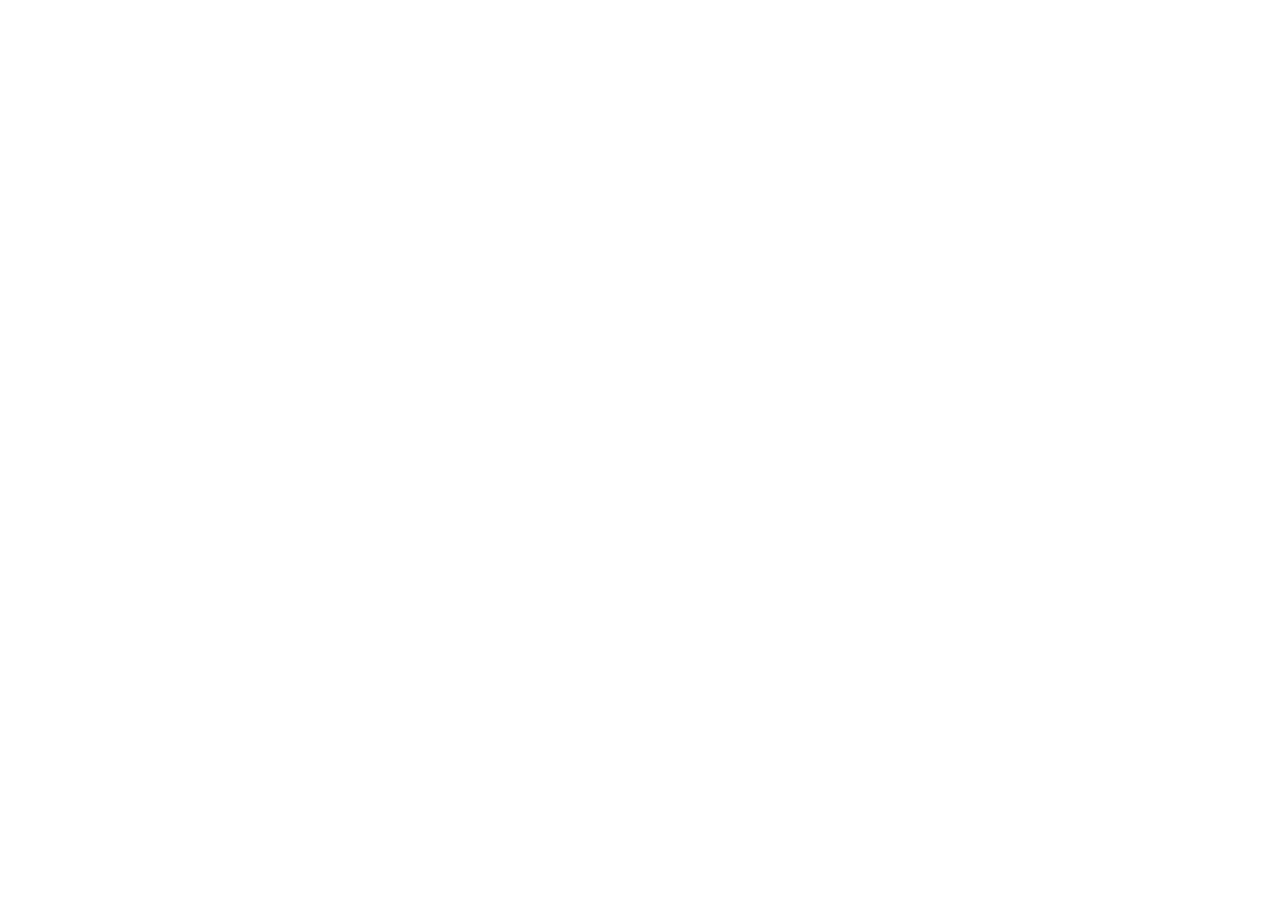
==== index.html @ cee5aad8 "Update index.html" ====
<!DOCTYPE html>
<html lang="en">
<head>
<meta charset="UTF-8">
<meta name="viewport" content="width=device-width, initial-scale=1.0">
<title>KING VJ SOCCER ACADEMY — Splash</title>
<style>
*{box-sizing:border-box}
html,body{margin:0;width:100%;height:100%;overflow:hidden;font-family:Arial,Helvetica,sans-serif}
.splash{position:fixed;inset:0;display:grid;place-items:center;background:radial-gradient(circle at center,#0c8a4d 0%,#064d2e 48%,#021f13 100%);color:#fff;z-index:9999;animation:screenFade 2s ease-in-out forwards}
.circle{width:min(78vw,420px);aspect-ratio:1;border:3px solid #ffffff70;border-radius:50%;display:flex;align-items:center;justify-content:center;position:relative;box-shadow:0 0 0 12px #ffffff0c,0 0 55px #49e18b45;animation:circleIn .8s ease-out both}
.circle:before,.circle:after{content:"";position:absolute;border-radius:50%;inset:14px;border:1px dashed #ffffff45}
.circle:after{inset:-13px;border:1px solid #ffffff20}
.logo{width:82px;height:82px;object-fit:contain;position:absolute;top:18%;animation:logoPop .7s .2s both}
.words{text-align:center;padding:0 28px;margin-top:65px;font-weight:900;letter-spacing:2px;text-transform:uppercase;line-height:1.18}
.words span{display:block;opacity:0;transform:translateY(18px);animation:wordIn .45s ease-out forwards}
.words span:nth-child(1){font-size:clamp(1.5rem,6vw,2.5rem);animation-delay:.25s;color:#fff}
.words span:nth-child(2){font-size:clamp(1.05rem,4vw,1.65rem);animation-delay:.55s;color:#f9d9d9}
.words span:nth-child(3){font-size:clamp(.85rem,3vw,1.25rem);letter-spacing:4px;animation-delay:.85s;color:#bff3d3}
.ball{position:absolute;bottom:17%;width:34px;height:34px;border-radius:50%;background:#fff;box-shadow:0 0 20px #ffffff80;animation:ballBounce .65s ease-in-out infinite alternate}
.ball:before{content:"";position:absolute;inset:6px;border:2px solid #087443;border-radius:50%}
@keyframes circleIn{from{transform:scale(.65);opacity:0}to{transform:scale(1);opacity:1}}
@keyframes logoPop{from{opacity:0;transform:scale(.5) rotate(-20deg)}to{opacity:1;transform:scale(1) rotate(0)}}
@keyframes wordIn{to{opacity:1;transform:translateY(0)}}
@keyframes ballBounce{from{transform:translateY(0)}to{transform:translateY(-9px)}}
@keyframes screenFade{0%,82%{opacity:1;visibility:visible}100%{opacity:0;visibility:hidden;pointer-events:none}}
@media(prefers-reduced-motion:reduce){.splash,.circle,.logo,.words span,.ball{animation:none}.splash{opacity:0;visibility:hidden}}
</style>
</head>
<body>
<div class="splash" role="status" aria-label="KING VJ SOCCER ACADEMY loading">
  <div class="circle">
    <img class="team" src="images/team.png" alt="Academy logo">
    <div class="words"><span>KING VJ</span><span>SOCCER</span><span>ACADEMY</span></div>
    <div class="ball" aria-hidden="true"></div>
  </div>
</div>
<!-- Add this splash-screen markup and CSS to your site's pages, or use this file as a preview. -->
</body>
</html>
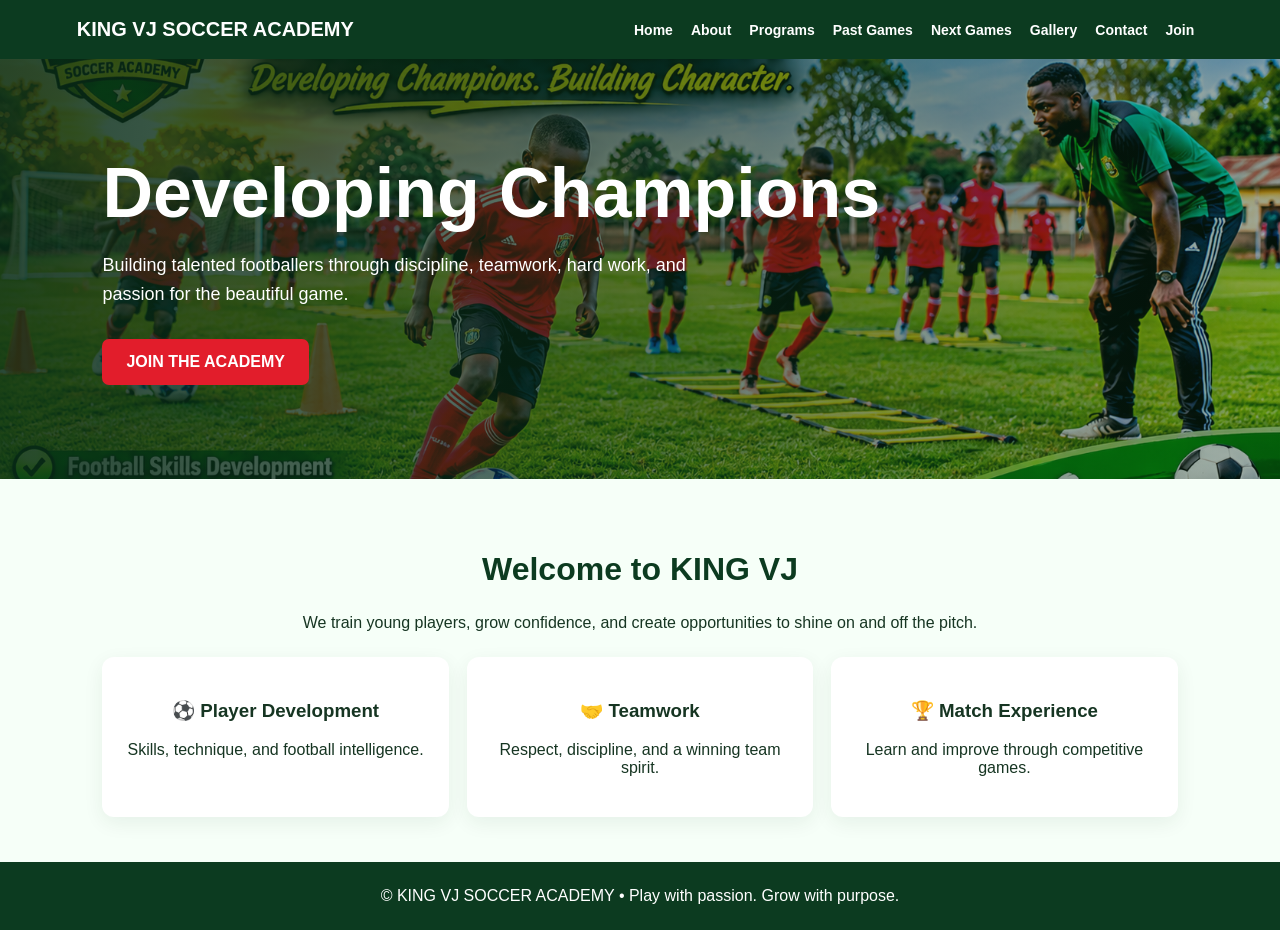
==== commit 09a94481: "Update index.html" ====
--- a/index.html
+++ b/index.html
@@ -3,38 +3,69 @@
 <head>
 <meta charset="UTF-8">
 <meta name="viewport" content="width=device-width, initial-scale=1.0">
-<title>KING VJ SOCCER ACADEMY — Splash</title>
+<title>KING VJ SOCCER ACADEMY</title>
 <style>
 *{box-sizing:border-box}
-html,body{margin:0;width:100%;height:100%;overflow:hidden;font-family:Arial,Helvetica,sans-serif}
-.splash{position:fixed;inset:0;display:grid;place-items:center;background:radial-gradient(circle at center,#0c8a4d 0%,#064d2e 48%,#021f13 100%);color:#fff;z-index:9999;animation:screenFade 2s ease-in-out forwards}
-.circle{width:min(78vw,420px);aspect-ratio:1;border:3px solid #ffffff70;border-radius:50%;display:flex;align-items:center;justify-content:center;position:relative;box-shadow:0 0 0 12px #ffffff0c,0 0 55px #49e18b45;animation:circleIn .8s ease-out both}
-.circle:before,.circle:after{content:"";position:absolute;border-radius:50%;inset:14px;border:1px dashed #ffffff45}
-.circle:after{inset:-13px;border:1px solid #ffffff20}
-.logo{width:82px;height:82px;object-fit:contain;position:absolute;top:18%;animation:logoPop .7s .2s both}
-.words{text-align:center;padding:0 28px;margin-top:65px;font-weight:900;letter-spacing:2px;text-transform:uppercase;line-height:1.18}
-.words span{display:block;opacity:0;transform:translateY(18px);animation:wordIn .45s ease-out forwards}
-.words span:nth-child(1){font-size:clamp(1.5rem,6vw,2.5rem);animation-delay:.25s;color:#fff}
-.words span:nth-child(2){font-size:clamp(1.05rem,4vw,1.65rem);animation-delay:.55s;color:#f9d9d9}
-.words span:nth-child(3){font-size:clamp(.85rem,3vw,1.25rem);letter-spacing:4px;animation-delay:.85s;color:#bff3d3}
-.ball{position:absolute;bottom:17%;width:34px;height:34px;border-radius:50%;background:#fff;box-shadow:0 0 20px #ffffff80;animation:ballBounce .65s ease-in-out infinite alternate}
-.ball:before{content:"";position:absolute;inset:6px;border:2px solid #087443;border-radius:50%}
-@keyframes circleIn{from{transform:scale(.65);opacity:0}to{transform:scale(1);opacity:1}}
-@keyframes logoPop{from{opacity:0;transform:scale(.5) rotate(-20deg)}to{opacity:1;transform:scale(1) rotate(0)}}
-@keyframes wordIn{to{opacity:1;transform:translateY(0)}}
-@keyframes ballBounce{from{transform:translateY(0)}to{transform:translateY(-9px)}}
-@keyframes screenFade{0%,82%{opacity:1;visibility:visible}100%{opacity:0;visibility:hidden;pointer-events:none}}
-@media(prefers-reduced-motion:reduce){.splash,.circle,.logo,.words span,.ball{animation:none}.splash{opacity:0;visibility:hidden}}
+html,body{margin:0;min-height:100%;font-family:Arial,Helvetica,sans-serif}
+body{background:#071b12;color:#fff}
+#splash{position:fixed;inset:0;z-index:9999;display:grid;place-items:center;background:radial-gradient(circle at center,#174b2c 0%,#071b12 70%);animation:splashOut .6s ease 1.45s forwards}
+.circle{width:min(82vw,430px);aspect-ratio:1;border:7px solid #e8fff0;border-radius:50%;display:flex;flex-direction:column;align-items:center;justify-content:center;position:relative;overflow:hidden;box-shadow:0 0 0 10px #e21d2b,0 0 45px #28a64e;animation:circleIn .7s ease-out both}
+.circle:before{content:"";position:absolute;inset:12px;border:2px dashed #ffffff75;border-radius:50%}
+.brand{font-weight:900;letter-spacing:2px;text-align:center;line-height:1.08;text-shadow:0 3px 12px #0008;z-index:1}
+.brand .king{font-size:clamp(32px,8vw,52px);color:#fff;animation:wordIn .55s .15s both}
+.brand .vj{color:#ff3946}
+.brand .soccer{font-size:clamp(20px,5vw,31px);color:#baffc9;animation:wordIn .55s .35s both}
+.brand .academy{font-size:clamp(15px,4vw,23px);color:#fff;letter-spacing:5px;margin-top:7px;animation:wordIn .55s .55s both}
+.team{width:42%;height:26%;object-fit:contain;margin-top:12px;animation:teamIn .65s .45s both;z-index:1}
+.ball{position:absolute;width:38px;height:38px;left:14%;bottom:18%;animation:ballMove 1.15s ease-in-out infinite}
+.ball svg{width:100%;height:100%;filter:drop-shadow(0 4px 4px #0007)}
+.loading{position:absolute;bottom:8%;font-size:10px;letter-spacing:3px;color:#d5ffe0}
+@keyframes circleIn{from{transform:scale(.35) rotate(-35deg);opacity:0}to{transform:scale(1) rotate(0);opacity:1}}
+@keyframes wordIn{from{opacity:0;transform:translateY(18px) scale(.8)}to{opacity:1;transform:translateY(0) scale(1)}}
+@keyframes teamIn{from{opacity:0;transform:scale(.2)}to{opacity:1;transform:scale(1)}}
+@keyframes ballMove{0%{transform:translate(0,0) rotate(0)}50%{transform:translate(220px,-20px) rotate(220deg)}100%{transform:translate(0,0) rotate(360deg)}}
+@keyframes splashOut{to{opacity:0;visibility:hidden;pointer-events:none}}
+#home{min-height:100vh;background:#f6fff8;color:#163522}
+header{background:#0c3b20;padding:18px 6%;display:flex;align-items:center;justify-content:space-between;gap:16px;flex-wrap:wrap}
+header .logo{font-weight:900;font-size:20px;color:white}
+nav a{color:#fff;text-decoration:none;margin:0 9px;font-weight:bold;font-size:14px}
+.hero{padding:70px 8%;background:linear-gradient(90deg,#082d18dd,#082d1860),url('images/training.png') center/cover;min-height:420px;display:flex;align-items:center;color:white}
+.hero h1{font-size:clamp(38px,7vw,70px);margin:0 0 15px}.hero p{font-size:18px;max-width:600px;line-height:1.6}
+.cta{display:inline-block;background:#e21d2b;color:white;padding:14px 24px;border-radius:7px;text-decoration:none;font-weight:bold;margin-top:12px}
+section{padding:45px 8%;text-align:center}section h2{font-size:32px;color:#0c3b20}
+.cards{display:grid;grid-template-columns:repeat(auto-fit,minmax(220px,1fr));gap:18px;margin-top:25px}
+.card{background:white;border-radius:12px;padding:24px;box-shadow:0 6px 20px #0b3b2012}
+footer{text-align:center;padding:25px;background:#0c3b20;color:white}
+@media(max-width:600px){nav{width:100%}nav a{display:inline-block;margin:7px 8px 0 0}.hero{padding:55px 7%}}
 </style>
 </head>
 <body>
-<div class="splash" role="status" aria-label="KING VJ SOCCER ACADEMY loading">
+<div id="splash" aria-label="KING VJ Soccer Academy splash screen">
   <div class="circle">
-    <img class="team" src="images/team.png" alt="Academy logo">
-    <div class="words"><span>KING VJ</span><span>SOCCER</span><span>ACADEMY</span></div>
-    <div class="ball" aria-hidden="true"></div>
+    <div class="brand">
+      <div class="king">KING <span class="vj">VJ</span></div>
+      <div class="soccer">SOCCER</div>
+      <div class="academy">ACADEMY</div>
+    </div>
+    <img class="team" src="images/team.png" alt="King VJ Soccer Academy team" onerror="this.style.display='none'">
+    <div class="ball" aria-hidden="true">
+      <svg viewBox="0 0 100 100"><circle cx="50" cy="50" r="46" fill="#fff" stroke="#111" stroke-width="5"/><path d="M50 29 68 42 61 63 39 63 32 42Z" fill="#111"/><path d="M50 29 50 7M68 42 91 34M61 63 75 87M39 63 25 87M32 42 9 34" stroke="#111" stroke-width="6" fill="none"/></svg>
+    </div>
+    <div class="loading">WELCOME • TRAIN • WIN</div>
   </div>
 </div>
-<!-- Add this splash-screen markup and CSS to your site's pages, or use this file as a preview. -->
+<div id="home">
+<header>
+  <div class="logo">KING VJ SOCCER ACADEMY</div>
+  <nav><a href="index.html">Home</a><a href="about.html">About</a><a href="programs.html">Programs</a><a href="past-games.html">Past Games</a><a href="next-games.html">Next Games</a><a href="gallery.html">Gallery</a><a href="contact.html">Contact</a><a href="join.html">Join</a></nav>
+</header>
+<div class="hero"><div><h1>Developing Champions</h1><p>Building talented footballers through discipline, teamwork, hard work, and passion for the beautiful game.</p><a class="cta" href="join.html">JOIN THE ACADEMY</a></div></div>
+<section><h2>Welcome to KING VJ</h2><p>We train young players, grow confidence, and create opportunities to shine on and off the pitch.</p><div class="cards"><div class="card"><h3>⚽ Player Development</h3><p>Skills, technique, and football intelligence.</p></div><div class="card"><h3>🤝 Teamwork</h3><p>Respect, discipline, and a winning team spirit.</p></div><div class="card"><h3>🏆 Match Experience</h3><p>Learn and improve through competitive games.</p></div></div></section>
+<footer>© KING VJ SOCCER ACADEMY • Play with passion. Grow with purpose.</footer>
+</div>
+<script>
+// Splash lasts 2 seconds total, then the homepage is revealed.
+window.addEventListener('load',()=>setTimeout(()=>{const s=document.getElementById('splash');s.remove();},2000));
+</script>
 </body>
 </html>
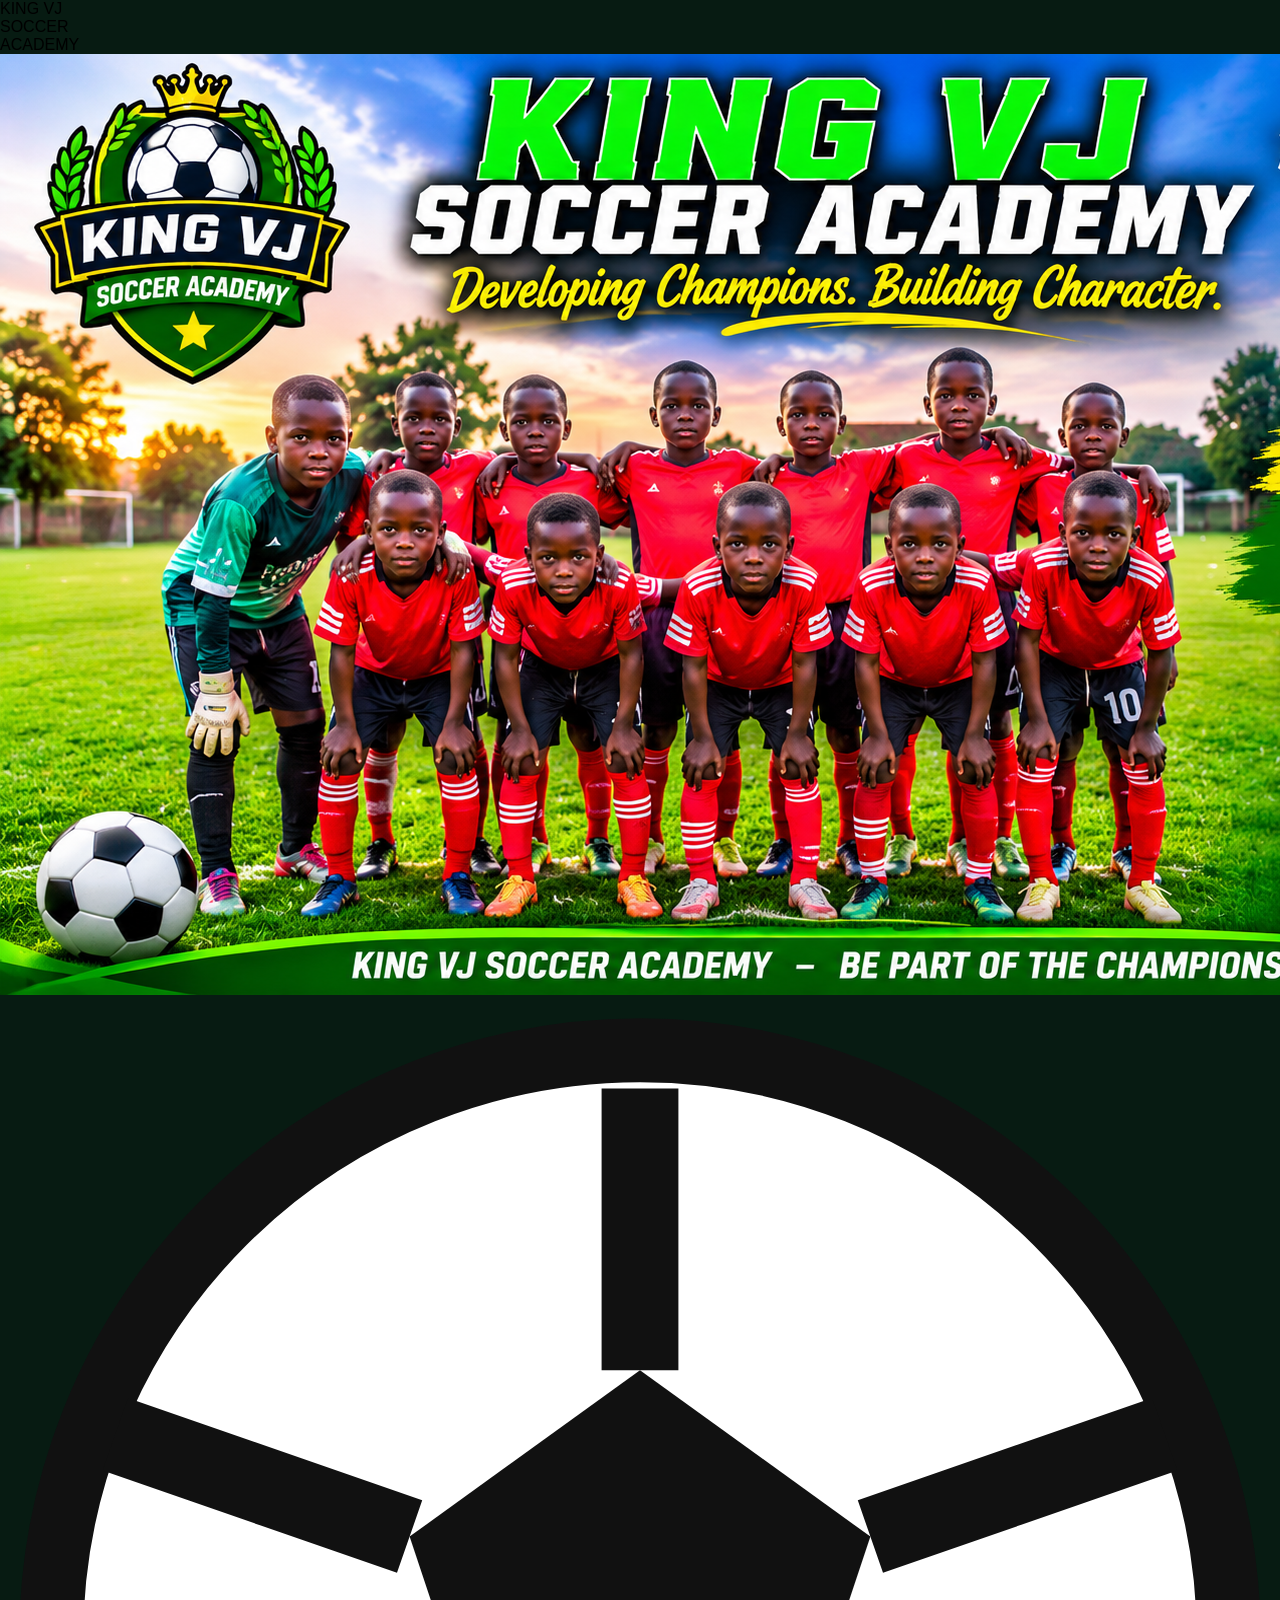
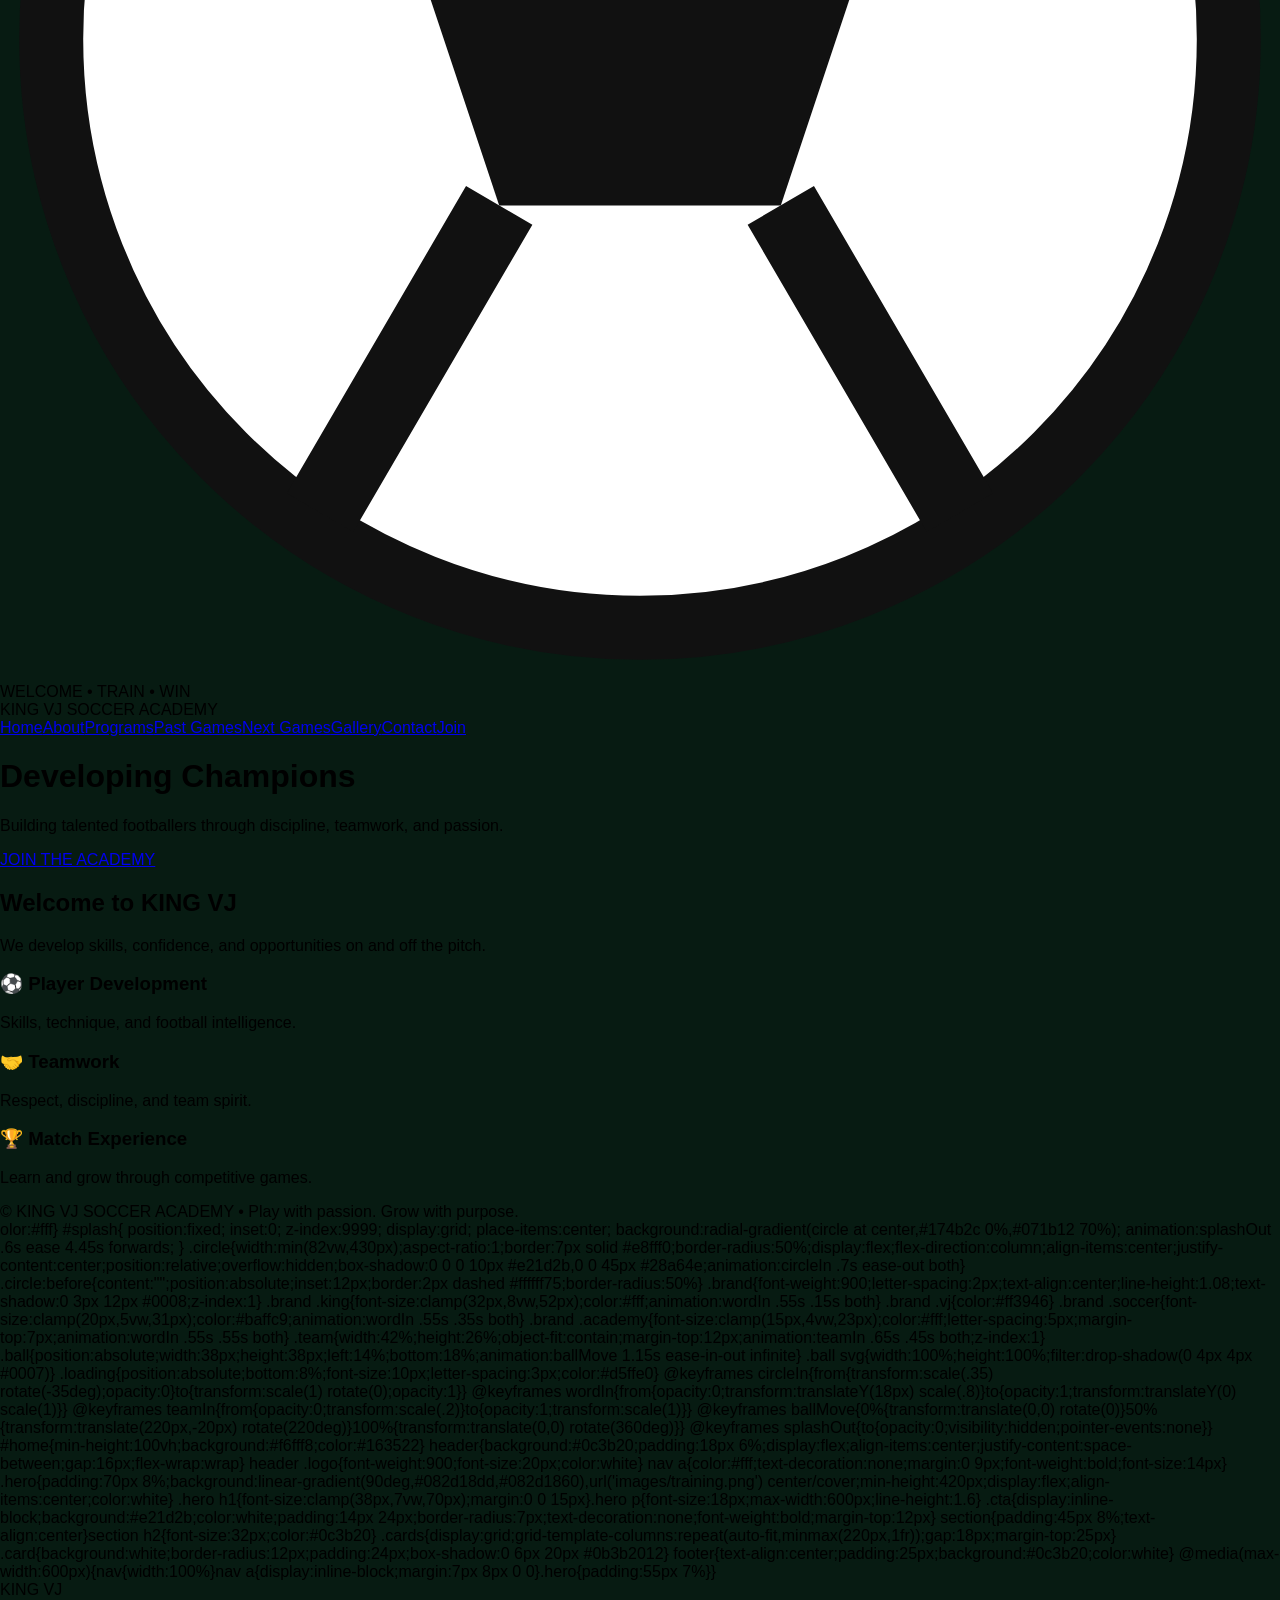
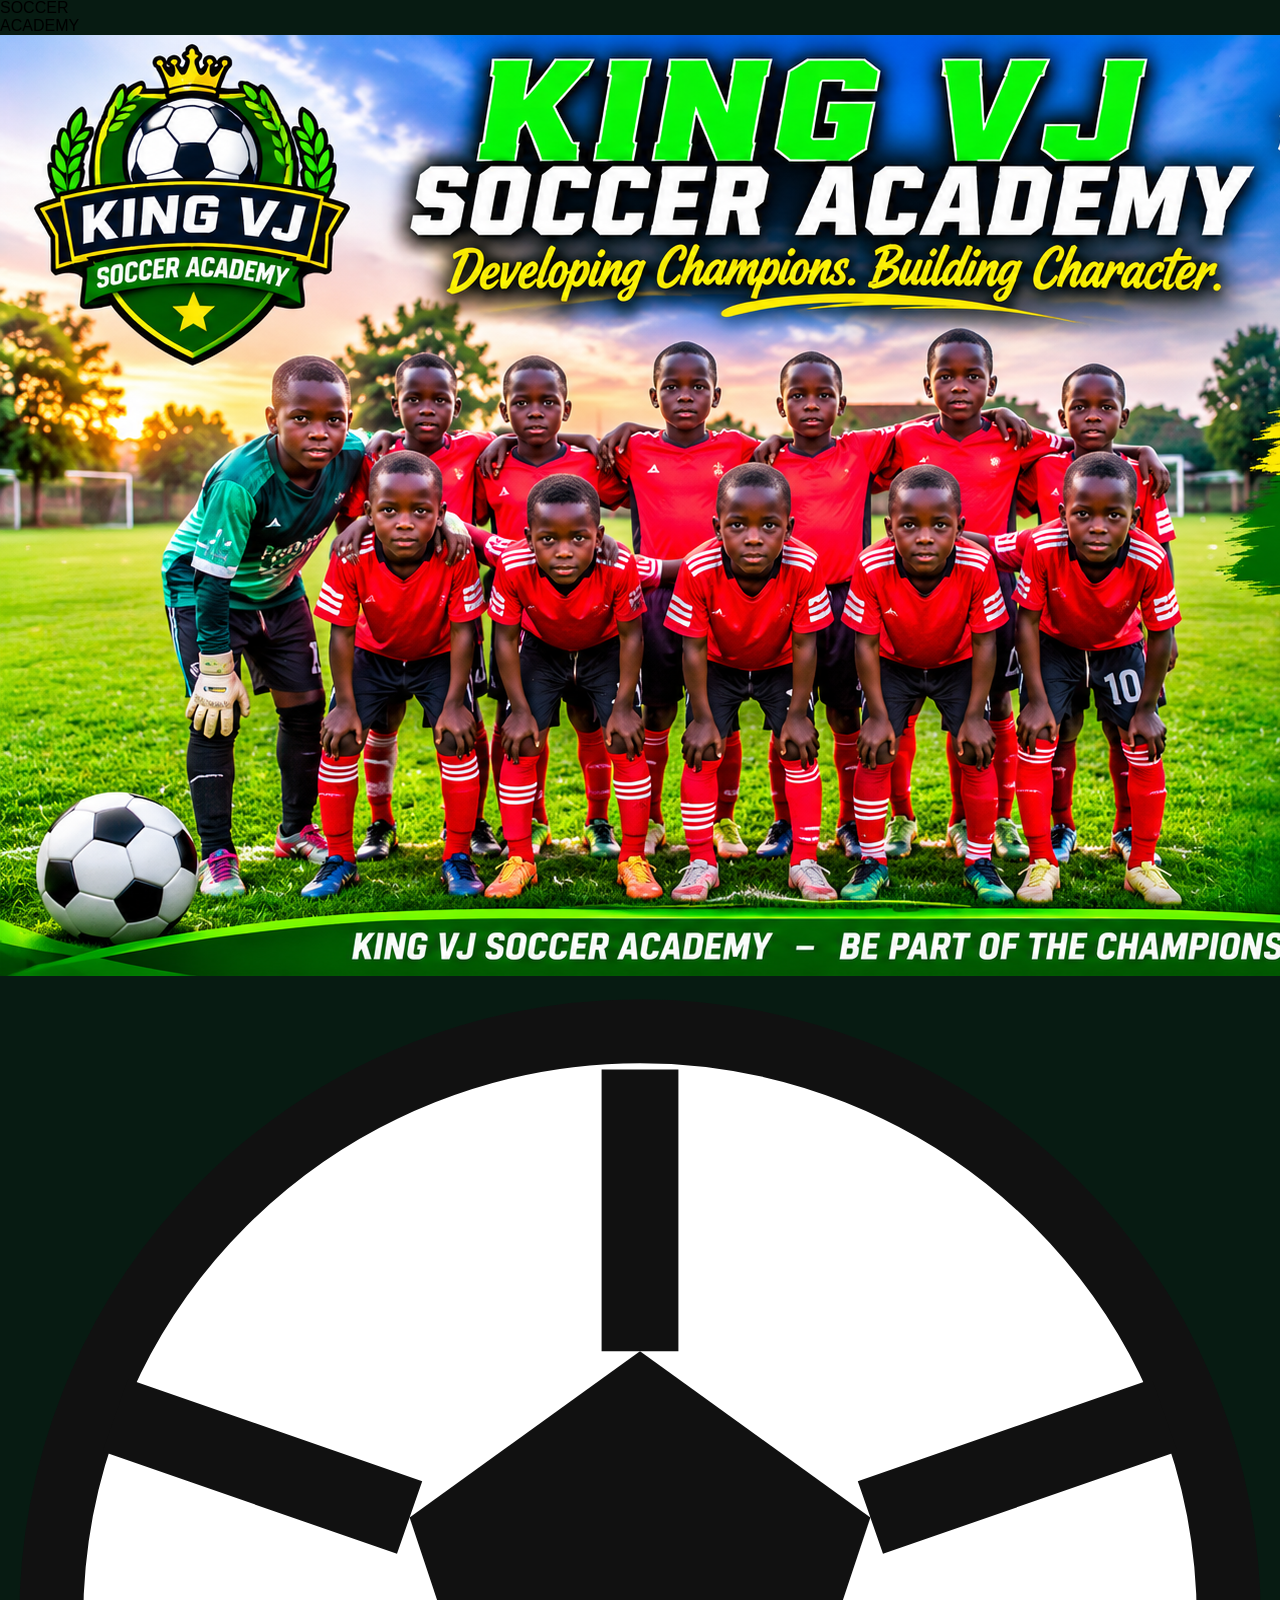
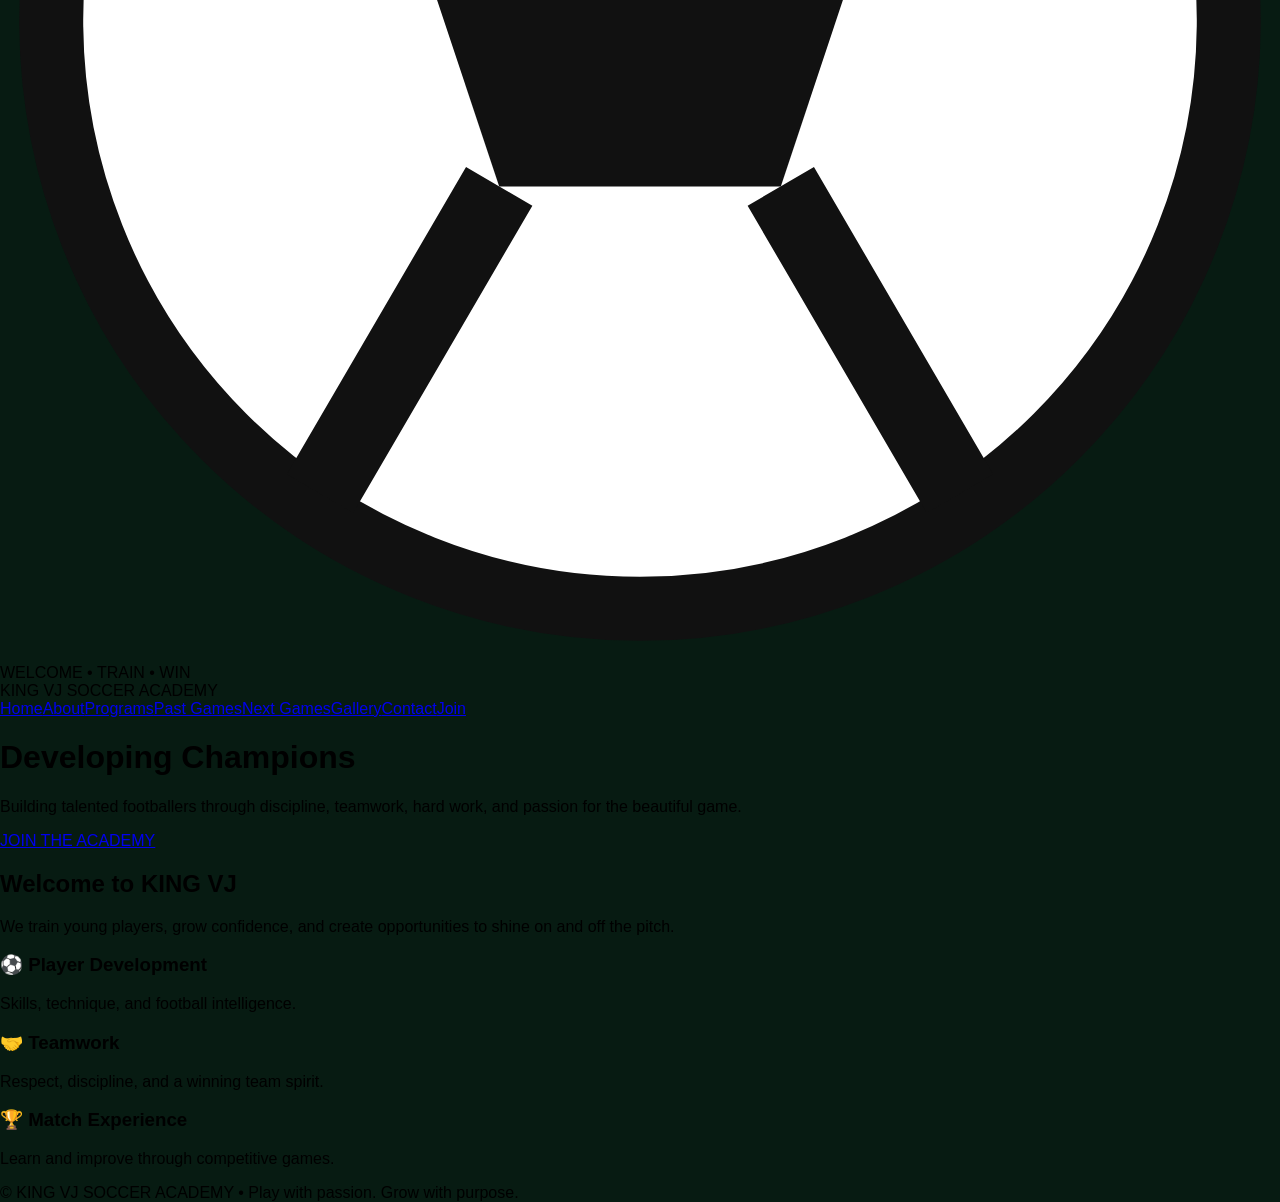
==== commit e3236b30: "Update index.html" ====
--- a/index.html
+++ b/index.html
@@ -7,8 +7,43 @@
 <style>
 *{box-sizing:border-box}
 html,body{margin:0;min-height:100%;font-family:Arial,Helvetica,sans-serif}
-body{background:#071b12;color:#fff}
-#splash{position:fixed;inset:0;z-index:9999;display:grid;place-items:center;background:radial-gradient(circle at center,#174b2c 0%,#071b12 70%);animation:splashOut .6s ease 1.45s forwards}
+body{background:#071b12;c<!DOCTYPE html>
+<html lang="en">
+<head>
+<meta charset="UTF-8"><meta name="viewport" content="width=device-width, initial-scale=1.0">
+<title>KING VJ SOCCER ACADEMY</title>
+<style>
+*{box-sizing:border-box}html,body{margin:0;min-height:100%;font-family:Arial,Helvetica,sans-serif}body{background:#071b12;color:#fff}
+#splash{position:fixed;inset:0;z-index:9999;display:grid;place-items:center;background:radial-gradient(circle at center,#174b2c 0%,#071b12 70%);animation:splashOut .6s ease 4.45s forwards}
+.circle{width:min(82vw,430px);aspect-ratio:1;border:7px solid #e8fff0;border-radius:50%;display:flex;flex-direction:column;align-items:center;justify-content:center;position:relative;overflow:hidden;box-shadow:0 0 0 10px #e21d2b,0 0 45px #28a64e;animation:circleIn .7s ease-out both}.circle:before{content:"";position:absolute;inset:12px;border:2px dashed #ffffff75;border-radius:50%}
+.brand{font-weight:900;letter-spacing:2px;text-align:center;line-height:1.08;text-shadow:0 3px 12px #0008;z-index:1}.brand .king{font-size:clamp(32px,8vw,52px);color:#fff;animation:wordIn .55s .15s both}.brand .vj{color:#ff3946}.brand .soccer{font-size:clamp(20px,5vw,31px);color:#baffc9;animation:wordIn .55s .35s both}.brand .academy{font-size:clamp(15px,4vw,23px);color:#fff;letter-spacing:5px;margin-top:7px;animation:wordIn .55s .55s both}
+.team{width:42%;height:26%;object-fit:contain;margin-top:12px;animation:teamIn .65s .45s both;z-index:1}.ball{position:absolute;width:38px;height:38px;left:14%;bottom:18%;animation:ballMove 1.15s ease-in-out infinite}.ball svg{width:100%;height:100%;filter:drop-shadow(0 4px 4px #0007)}.loading{position:absolute;bottom:8%;font-size:10px;letter-spacing:3px;color:#d5ffe0}
+@keyframes circleIn{from{transform:scale(.35) rotate(-35deg);opacity:0}to{transform:scale(1) rotate(0);opacity:1}}@keyframes wordIn{from{opacity:0;transform:translateY(18px) scale(.8)}to{opacity:1;transform:translateY(0) scale(1)}}@keyframes teamIn{from{opacity:0;transform:scale(.2)}to{opacity:1;transform:scale(1)}}@keyframes ballMove{0%{transform:translate(0,0) rotate(0)}50%{transform:translate(22vw,-20px) rotate(220deg)}100%{transform:translate(0,0) rotate(360deg)}}@keyframes splashOut{to{opacity:0;visibility:hidden;pointer-events:none}}
+#home{min-height:100vh;background:#f6fff8;color:#163522}header{background:#0c3b20;padding:12px 5%;display:flex;align-items:center;justify-content:space-between;gap:12px;flex-wrap:wrap}header .logo{font-weight:900;font-size:19px;color:white}nav{display:flex;flex-wrap:wrap;gap:5px 12px}nav a{color:#fff;text-decoration:none;font-weight:bold;font-size:13px;padding:5px 0}
+.hero{min-height:390px;padding:48px 7%;display:flex;align-items:center;color:white;background-color:#063b20;background-image:linear-gradient(90deg,#032b16e8,#032b1680),url('images/training.png');background-position:center;background-size:cover;background-repeat:no-repeat}
+.hero h1{font-size:clamp(34px,6vw,62px);margin:0 0 10px}.hero p{font-size:16px;max-width:560px;line-height:1.45;margin:0 0 10px}.cta{display:inline-block;background:#e21d2b;color:white;padding:11px 20px;border-radius:7px;text-decoration:none;font-weight:bold;margin-top:8px}
+section{padding:30px 6%;text-align:center}section h2{font-size:27px;color:#0c3b20;margin:0 0 10px}section>p{max-width:650px;margin:0 auto;line-height:1.5;font-size:15px}.cards{display:grid;grid-template-columns:repeat(auto-fit,minmax(210px,1fr));gap:14px;margin-top:20px}.card{background:white;border-radius:10px;padding:18px 16px;box-shadow:0 5px 16px #0b3b2010}.card h3{margin:0 0 8px;font-size:17px;color:#0c3b20}.card p{margin:0;font-size:14px;line-height:1.4}footer{text-align:center;padding:16px;background:#0c3b20;color:white;font-size:13px;line-height:1.5}
+/* Mobile: show the whole training photo instead of cropping it */
+@media(max-width:600px){header{justify-content:center;text-align:center;padding:14px 5%}header .logo{font-size:17px}nav{justify-content:center;width:100%;gap:4px 10px}nav a{font-size:12px}.hero{min-height:0;padding:30px 6% 24px;display:block;background-image:linear-gradient(#032b16b8,#032b16b8),url('images/training.png');background-size:100% auto;background-position:center top;background-repeat:no-repeat;background-color:#063b20}.hero h1{font-size:34px}.hero p{font-size:14px;line-height:1.45}section{padding:24px 5%}section h2{font-size:24px}.cards{grid-template-columns:1fr;gap:10px;margin-top:15px}.card{padding:15px}}
+@media(prefers-reduced-motion:reduce){*,*::before,*::after{animation-duration:.01ms!important;animation-iteration-count:1!important;scroll-behavior:auto!important}}
+</style></head><body>
+<div id="splash" aria-label="KING VJ Soccer Academy splash screen"><div class="circle"><div class="brand"><div class="king">KING <span class="vj">VJ</span></div><div class="soccer">SOCCER</div><div class="academy">ACADEMY</div></div><img class="team" src="images/team.png" alt="King VJ Soccer Academy team" onerror="this.style.display='none'"><div class="ball" aria-hidden="true"><svg viewBox="0 0 100 100"><circle cx="50" cy="50" r="46" fill="#fff" stroke="#111" stroke-width="5"/><path d="M50 29 68 42 61 63 39 63 32 42Z" fill="#111"/><path d="M50 29 50 7M68 42 91 34M61 63 75 87M39 63 25 87M32 42 9 34" stroke="#111" stroke-width="6" fill="none"/></svg></div><div class="loading">WELCOME • TRAIN • WIN</div></div></div>
+<div id="home"><header><div class="logo">KING VJ SOCCER ACADEMY</div><nav><a href="index.html">Home</a><a href="about.html">About</a><a href="programs.html">Programs</a><a href="past-games.html">Past Games</a><a href="next-games.html">Next Games</a><a href="gallery.html">Gallery</a><a href="contact.html">Contact</a><a href="join.html">Join</a></nav></header>
+<div class="hero"><div><h1>Developing Champions</h1><p>Building talented footballers through discipline, teamwork, and passion.</p><a class="cta" href="join.html">JOIN THE ACADEMY</a></div></div>
+<section><h2>Welcome to KING VJ</h2><p>We develop skills, confidence, and opportunities on and off the pitch.</p><div class="cards"><div class="card"><h3>⚽ Player Development</h3><p>Skills, technique, and football intelligence.</p></div><div class="card"><h3>🤝 Teamwork</h3><p>Respect, discipline, and team spirit.</p></div><div class="card"><h3>🏆 Match Experience</h3><p>Learn and grow through competitive games.</p></div></div></section>
+<footer>© KING VJ SOCCER ACADEMY • Play with passion. Grow with purpose.</footer></div>
+<script>window.addEventListener('load',()=>setTimeout(()=>{const s=document.getElementById('splash');if(s)s.remove()},5000));</script>
+</body></html>
+olor:#fff}
+#splash{
+position:fixed;
+inset:0;
+z-index:9999;
+display:grid;
+place-items:center;
+background:radial-gradient(circle at center,#174b2c 0%,#071b12 70%);
+animation:splashOut .6s ease 4.45s forwards;
+}
 .circle{width:min(82vw,430px);aspect-ratio:1;border:7px solid #e8fff0;border-radius:50%;display:flex;flex-direction:column;align-items:center;justify-content:center;position:relative;overflow:hidden;box-shadow:0 0 0 10px #e21d2b,0 0 45px #28a64e;animation:circleIn .7s ease-out both}
 .circle:before{content:"";position:absolute;inset:12px;border:2px dashed #ffffff75;border-radius:50%}
 .brand{font-weight:900;letter-spacing:2px;text-align:center;line-height:1.08;text-shadow:0 3px 12px #0008;z-index:1}
@@ -64,8 +99,8 @@
 <footer>© KING VJ SOCCER ACADEMY • Play with passion. Grow with purpose.</footer>
 </div>
 <script>
-// Splash lasts 2 seconds total, then the homepage is revealed.
-window.addEventListener('load',()=>setTimeout(()=>{const s=document.getElementById('splash');s.remove();},2000));
+// Splash lasts 5 seconds total, then the homepage is revealed.
+window.addEventListener('load',()=>setTimeout(()=>{const s=document.getElementById('splash');s.remove();},5000));
 </script>
 </body>
 </html>
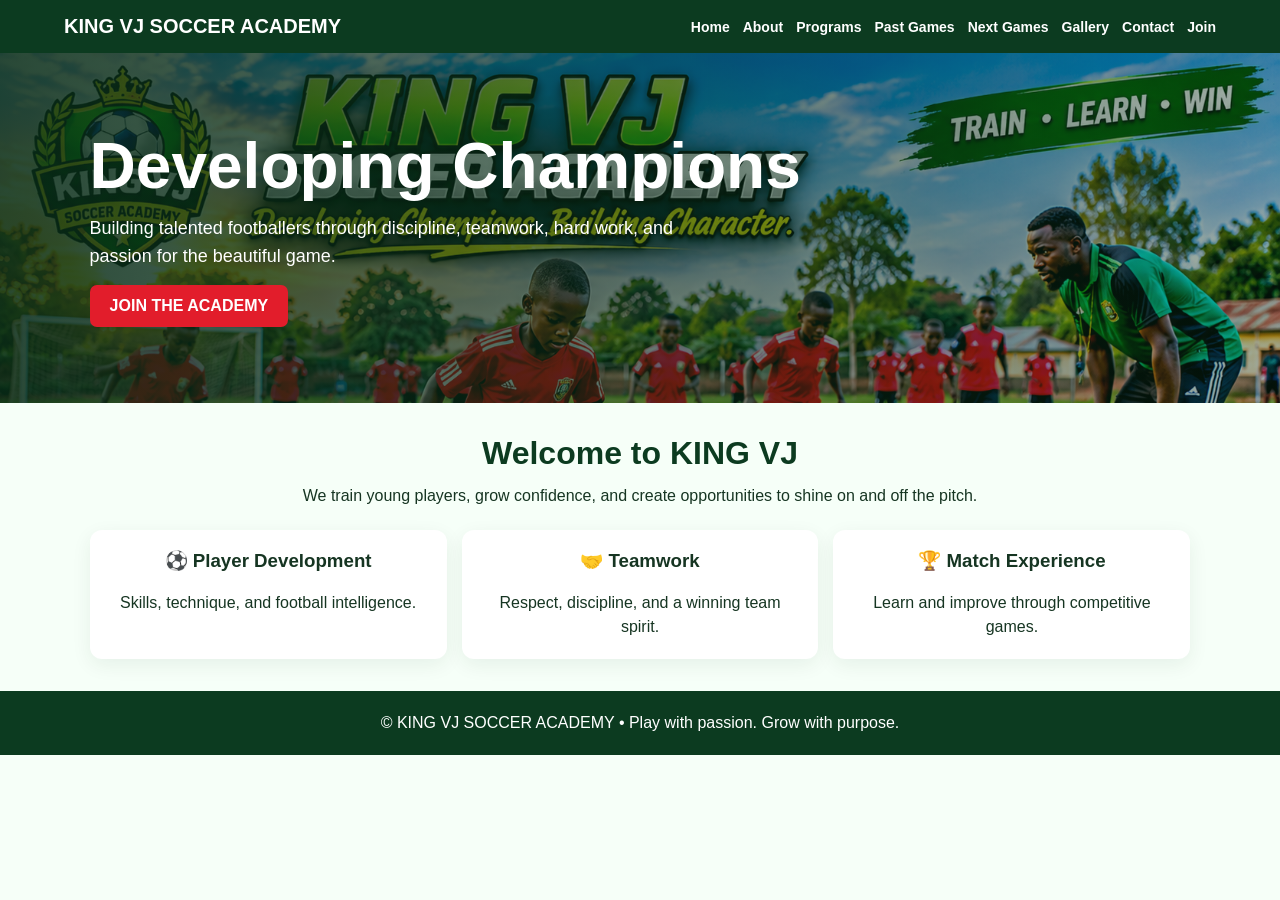
==== commit af347e41: "Update index.html" ====
--- a/index.html
+++ b/index.html
@@ -2,105 +2,142 @@
 <html lang="en">
 <head>
 <meta charset="UTF-8">
-<meta name="viewport" content="width=device-width, initial-scale=1.0">
+<meta name="viewport" content="width=device-width, initial-scale=1">
 <title>KING VJ SOCCER ACADEMY</title>
 <style>
 *{box-sizing:border-box}
-html,body{margin:0;min-height:100%;font-family:Arial,Helvetica,sans-serif}
-body{background:#071b12;c<!DOCTYPE html>
-<html lang="en">
-<head>
-<meta charset="UTF-8"><meta name="viewport" content="width=device-width, initial-scale=1.0">
-<title>KING VJ SOCCER ACADEMY</title>
-<style>
-*{box-sizing:border-box}html,body{margin:0;min-height:100%;font-family:Arial,Helvetica,sans-serif}body{background:#071b12;color:#fff}
-#splash{position:fixed;inset:0;z-index:9999;display:grid;place-items:center;background:radial-gradient(circle at center,#174b2c 0%,#071b12 70%);animation:splashOut .6s ease 4.45s forwards}
-.circle{width:min(82vw,430px);aspect-ratio:1;border:7px solid #e8fff0;border-radius:50%;display:flex;flex-direction:column;align-items:center;justify-content:center;position:relative;overflow:hidden;box-shadow:0 0 0 10px #e21d2b,0 0 45px #28a64e;animation:circleIn .7s ease-out both}.circle:before{content:"";position:absolute;inset:12px;border:2px dashed #ffffff75;border-radius:50%}
-.brand{font-weight:900;letter-spacing:2px;text-align:center;line-height:1.08;text-shadow:0 3px 12px #0008;z-index:1}.brand .king{font-size:clamp(32px,8vw,52px);color:#fff;animation:wordIn .55s .15s both}.brand .vj{color:#ff3946}.brand .soccer{font-size:clamp(20px,5vw,31px);color:#baffc9;animation:wordIn .55s .35s both}.brand .academy{font-size:clamp(15px,4vw,23px);color:#fff;letter-spacing:5px;margin-top:7px;animation:wordIn .55s .55s both}
-.team{width:42%;height:26%;object-fit:contain;margin-top:12px;animation:teamIn .65s .45s both;z-index:1}.ball{position:absolute;width:38px;height:38px;left:14%;bottom:18%;animation:ballMove 1.15s ease-in-out infinite}.ball svg{width:100%;height:100%;filter:drop-shadow(0 4px 4px #0007)}.loading{position:absolute;bottom:8%;font-size:10px;letter-spacing:3px;color:#d5ffe0}
-@keyframes circleIn{from{transform:scale(.35) rotate(-35deg);opacity:0}to{transform:scale(1) rotate(0);opacity:1}}@keyframes wordIn{from{opacity:0;transform:translateY(18px) scale(.8)}to{opacity:1;transform:translateY(0) scale(1)}}@keyframes teamIn{from{opacity:0;transform:scale(.2)}to{opacity:1;transform:scale(1)}}@keyframes ballMove{0%{transform:translate(0,0) rotate(0)}50%{transform:translate(22vw,-20px) rotate(220deg)}100%{transform:translate(0,0) rotate(360deg)}}@keyframes splashOut{to{opacity:0;visibility:hidden;pointer-events:none}}
-#home{min-height:100vh;background:#f6fff8;color:#163522}header{background:#0c3b20;padding:12px 5%;display:flex;align-items:center;justify-content:space-between;gap:12px;flex-wrap:wrap}header .logo{font-weight:900;font-size:19px;color:white}nav{display:flex;flex-wrap:wrap;gap:5px 12px}nav a{color:#fff;text-decoration:none;font-weight:bold;font-size:13px;padding:5px 0}
-.hero{min-height:390px;padding:48px 7%;display:flex;align-items:center;color:white;background-color:#063b20;background-image:linear-gradient(90deg,#032b16e8,#032b1680),url('images/training.png');background-position:center;background-size:cover;background-repeat:no-repeat}
-.hero h1{font-size:clamp(34px,6vw,62px);margin:0 0 10px}.hero p{font-size:16px;max-width:560px;line-height:1.45;margin:0 0 10px}.cta{display:inline-block;background:#e21d2b;color:white;padding:11px 20px;border-radius:7px;text-decoration:none;font-weight:bold;margin-top:8px}
-section{padding:30px 6%;text-align:center}section h2{font-size:27px;color:#0c3b20;margin:0 0 10px}section>p{max-width:650px;margin:0 auto;line-height:1.5;font-size:15px}.cards{display:grid;grid-template-columns:repeat(auto-fit,minmax(210px,1fr));gap:14px;margin-top:20px}.card{background:white;border-radius:10px;padding:18px 16px;box-shadow:0 5px 16px #0b3b2010}.card h3{margin:0 0 8px;font-size:17px;color:#0c3b20}.card p{margin:0;font-size:14px;line-height:1.4}footer{text-align:center;padding:16px;background:#0c3b20;color:white;font-size:13px;line-height:1.5}
-/* Mobile: show the whole training photo instead of cropping it */
-@media(max-width:600px){header{justify-content:center;text-align:center;padding:14px 5%}header .logo{font-size:17px}nav{justify-content:center;width:100%;gap:4px 10px}nav a{font-size:12px}.hero{min-height:0;padding:30px 6% 24px;display:block;background-image:linear-gradient(#032b16b8,#032b16b8),url('images/training.png');background-size:100% auto;background-position:center top;background-repeat:no-repeat;background-color:#063b20}.hero h1{font-size:34px}.hero p{font-size:14px;line-height:1.45}section{padding:24px 5%}section h2{font-size:24px}.cards{grid-template-columns:1fr;gap:10px;margin-top:15px}.card{padding:15px}}
-@media(prefers-reduced-motion:reduce){*,*::before,*::after{animation-duration:.01ms!important;animation-iteration-count:1!important;scroll-behavior:auto!important}}
-</style></head><body>
-<div id="splash" aria-label="KING VJ Soccer Academy splash screen"><div class="circle"><div class="brand"><div class="king">KING <span class="vj">VJ</span></div><div class="soccer">SOCCER</div><div class="academy">ACADEMY</div></div><img class="team" src="images/team.png" alt="King VJ Soccer Academy team" onerror="this.style.display='none'"><div class="ball" aria-hidden="true"><svg viewBox="0 0 100 100"><circle cx="50" cy="50" r="46" fill="#fff" stroke="#111" stroke-width="5"/><path d="M50 29 68 42 61 63 39 63 32 42Z" fill="#111"/><path d="M50 29 50 7M68 42 91 34M61 63 75 87M39 63 25 87M32 42 9 34" stroke="#111" stroke-width="6" fill="none"/></svg></div><div class="loading">WELCOME • TRAIN • WIN</div></div></div>
-<div id="home"><header><div class="logo">KING VJ SOCCER ACADEMY</div><nav><a href="index.html">Home</a><a href="about.html">About</a><a href="programs.html">Programs</a><a href="past-games.html">Past Games</a><a href="next-games.html">Next Games</a><a href="gallery.html">Gallery</a><a href="contact.html">Contact</a><a href="join.html">Join</a></nav></header>
-<div class="hero"><div><h1>Developing Champions</h1><p>Building talented footballers through discipline, teamwork, and passion.</p><a class="cta" href="join.html">JOIN THE ACADEMY</a></div></div>
-<section><h2>Welcome to KING VJ</h2><p>We develop skills, confidence, and opportunities on and off the pitch.</p><div class="cards"><div class="card"><h3>⚽ Player Development</h3><p>Skills, technique, and football intelligence.</p></div><div class="card"><h3>🤝 Teamwork</h3><p>Respect, discipline, and team spirit.</p></div><div class="card"><h3>🏆 Match Experience</h3><p>Learn and grow through competitive games.</p></div></div></section>
-<footer>© KING VJ SOCCER ACADEMY • Play with passion. Grow with purpose.</footer></div>
-<script>window.addEventListener('load',()=>setTimeout(()=>{const s=document.getElementById('splash');if(s)s.remove()},5000));</script>
-</body></html>
-olor:#fff}
+html,body{margin:0;padding:0;width:100%;min-height:100%;font-family:Arial,Helvetica,sans-serif}
+html,body{overflow-x:hidden}
+body{background:#071b12;color:#fff}
+img,svg{max-width:100%}
+
+/* FIXED, RESPONSIVE SPLASH: centered on phones and desktops */
 #splash{
-position:fixed;
-inset:0;
-z-index:9999;
-display:grid;
-place-items:center;
-background:radial-gradient(circle at center,#174b2c 0%,#071b12 70%);
-animation:splashOut .6s ease 4.45s forwards;
+ position:fixed!important;top:0;right:0;bottom:0;left:0;
+ width:100%;height:100vh;height:100dvh;z-index:9999;
+ display:flex;align-items:center;justify-content:center;
+ overflow:hidden;background:radial-gradient(circle at center,#174b2c 0%,#071b12 70%);
+ animation:splashOut .6s ease 4.45s forwards;
 }
-.circle{width:min(82vw,430px);aspect-ratio:1;border:7px solid #e8fff0;border-radius:50%;display:flex;flex-direction:column;align-items:center;justify-content:center;position:relative;overflow:hidden;box-shadow:0 0 0 10px #e21d2b,0 0 45px #28a64e;animation:circleIn .7s ease-out both}
-.circle:before{content:"";position:absolute;inset:12px;border:2px dashed #ffffff75;border-radius:50%}
-.brand{font-weight:900;letter-spacing:2px;text-align:center;line-height:1.08;text-shadow:0 3px 12px #0008;z-index:1}
-.brand .king{font-size:clamp(32px,8vw,52px);color:#fff;animation:wordIn .55s .15s both}
+.circle{
+ width:min(82vw,430px);height:min(82vw,430px);max-height:82vh;max-height:82dvh;
+ aspect-ratio:1;flex:0 0 auto;margin:auto;
+ border:7px solid #e8fff0;border-radius:50%;
+ display:flex;flex-direction:column;align-items:center;justify-content:center;
+ position:relative;overflow:hidden;
+ box-shadow:0 0 0 10px #e21d2b,0 0 45px #28a64e;
+ animation:circleIn .7s ease-out both;
+}
+.circle:before{content:"";position:absolute;inset:12px;border:2px dashed #ffffff75;border-radius:50%;pointer-events:none}
+.brand{font-weight:900;letter-spacing:2px;text-align:center;line-height:1.08;text-shadow:0 3px 12px #0008;z-index:1;max-width:90%}
+.brand .king{font-size:clamp(28px,8vw,52px);color:#fff;animation:wordIn .55s .15s both}
 .brand .vj{color:#ff3946}
-.brand .soccer{font-size:clamp(20px,5vw,31px);color:#baffc9;animation:wordIn .55s .35s both}
-.brand .academy{font-size:clamp(15px,4vw,23px);color:#fff;letter-spacing:5px;margin-top:7px;animation:wordIn .55s .55s both}
-.team{width:42%;height:26%;object-fit:contain;margin-top:12px;animation:teamIn .65s .45s both;z-index:1}
-.ball{position:absolute;width:38px;height:38px;left:14%;bottom:18%;animation:ballMove 1.15s ease-in-out infinite}
+.brand .soccer{font-size:clamp(18px,5vw,31px);color:#baffc9;animation:wordIn .55s .35s both}
+.brand .academy{font-size:clamp(13px,4vw,23px);color:#fff;letter-spacing:clamp(2px,1vw,5px);margin-top:7px;animation:wordIn .55s .55s both}
+.team{width:42%;height:22%;object-fit:contain;margin-top:8px;animation:teamIn .65s .45s both;z-index:1}
+.ball{position:absolute;width:clamp(26px,8vw,38px);height:clamp(26px,8vw,38px);left:14%;bottom:18%;animation:ballMove 1.15s ease-in-out infinite}
 .ball svg{width:100%;height:100%;filter:drop-shadow(0 4px 4px #0007)}
-.loading{position:absolute;bottom:8%;font-size:10px;letter-spacing:3px;color:#d5ffe0}
+.loading{position:absolute;bottom:8%;font-size:clamp(8px,2.5vw,10px);letter-spacing:2px;color:#d5ffe0;text-align:center;width:100%}
 @keyframes circleIn{from{transform:scale(.35) rotate(-35deg);opacity:0}to{transform:scale(1) rotate(0);opacity:1}}
 @keyframes wordIn{from{opacity:0;transform:translateY(18px) scale(.8)}to{opacity:1;transform:translateY(0) scale(1)}}
 @keyframes teamIn{from{opacity:0;transform:scale(.2)}to{opacity:1;transform:scale(1)}}
-@keyframes ballMove{0%{transform:translate(0,0) rotate(0)}50%{transform:translate(220px,-20px) rotate(220deg)}100%{transform:translate(0,0) rotate(360deg)}}
+/* Smaller travel distance prevents the ball escaping on mobile */
+@keyframes ballMove{0%{transform:translate(0,0) rotate(0)}50%{transform:translate(38px,-12px) rotate(220deg)}100%{transform:translate(0,0) rotate(360deg)}}
 @keyframes splashOut{to{opacity:0;visibility:hidden;pointer-events:none}}
-#home{min-height:100vh;background:#f6fff8;color:#163522}
-header{background:#0c3b20;padding:18px 6%;display:flex;align-items:center;justify-content:space-between;gap:16px;flex-wrap:wrap}
-header .logo{font-weight:900;font-size:20px;color:white}
-nav a{color:#fff;text-decoration:none;margin:0 9px;font-weight:bold;font-size:14px}
-.hero{padding:70px 8%;background:linear-gradient(90deg,#082d18dd,#082d1860),url('images/training.png') center/cover;min-height:420px;display:flex;align-items:center;color:white}
-.hero h1{font-size:clamp(38px,7vw,70px);margin:0 0 15px}.hero p{font-size:18px;max-width:600px;line-height:1.6}
-.cta{display:inline-block;background:#e21d2b;color:white;padding:14px 24px;border-radius:7px;text-decoration:none;font-weight:bold;margin-top:12px}
-section{padding:45px 8%;text-align:center}section h2{font-size:32px;color:#0c3b20}
-.cards{display:grid;grid-template-columns:repeat(auto-fit,minmax(220px,1fr));gap:18px;margin-top:25px}
-.card{background:white;border-radius:12px;padding:24px;box-shadow:0 6px 20px #0b3b2012}
-footer{text-align:center;padding:25px;background:#0c3b20;color:white}
-@media(max-width:600px){nav{width:100%}nav a{display:inline-block;margin:7px 8px 0 0}.hero{padding:55px 7%}}
+
+/* HOMEPAGE */
+#home{min-height:100vh;width:100%;overflow:hidden;background:#f6fff8;color:#163522}
+header{background:#0c3b20;padding:15px 5%;display:flex;align-items:center;justify-content:space-between;gap:12px;flex-wrap:wrap}
+header .logo{font-weight:900;font-size:clamp(16px,2.4vw,20px);color:white}
+nav{display:flex;flex-wrap:wrap;gap:7px 13px}
+nav a{color:#fff;text-decoration:none;font-weight:bold;font-size:14px}
+nav a:hover{color:#baffc9}
+.hero{
+ padding:55px 7%;min-height:350px;display:flex;align-items:center;color:white;
+ background-color:#063b20;
+ background-image:linear-gradient(90deg,#082d18dd,#082d1860),url('images/training.png');
+ background-position:center top;background-size:cover;background-repeat:no-repeat;
+}
+.hero h1{font-size:clamp(34px,6vw,64px);margin:0 0 12px}
+.hero p{font-size:clamp(16px,2vw,18px);max-width:600px;line-height:1.55;margin:0}
+.cta{display:inline-block;background:#e21d2b;color:white;padding:12px 20px;border-radius:7px;text-decoration:none;font-weight:bold;margin-top:14px}
+section{padding:32px 7%;text-align:center}
+section h2{font-size:clamp(25px,4vw,32px);color:#0c3b20;margin:0 0 12px}
+section>p{line-height:1.5;margin:0 auto;max-width:760px}
+.cards{display:grid;grid-template-columns:repeat(auto-fit,minmax(min(220px,100%),1fr));gap:15px;margin-top:22px}
+.card{background:white;border-radius:12px;padding:20px;box-shadow:0 6px 20px #0b3b2012}
+.card h3{margin-top:0}
+.card p{line-height:1.5;margin-bottom:0}
+footer{text-align:center;padding:20px 5%;background:#0c3b20;color:white;line-height:1.5}
+
+/* Phone fixes: image scales to viewport width, no sideways overflow */
+@media(max-width:600px){
+ header{padding:14px 5%;display:block}
+ header .logo{margin-bottom:10px}
+ nav{gap:8px 12px}
+ nav a{font-size:13px}
+ .hero{min-height:300px;padding:42px 6%;background-size:100% auto;background-position:center top}
+ .hero p{font-size:16px}
+ section{padding:28px 6%}
+ .circle{width:min(84vw,360px);height:min(84vw,360px);max-height:78dvh}
+ .team{height:19%;margin-top:5px}
+ .loading{bottom:7%}
+}
+@media(max-width:360px){
+ .brand .king{font-size:27px}
+ .brand .soccer{font-size:18px}
+ .brand .academy{font-size:12px}
+}
+@media(prefers-reduced-motion:reduce){
+ *,*::before,*::after{animation-duration:.01ms!important;animation-iteration-count:1!important}
+}
 </style>
 </head>
 <body>
 <div id="splash" aria-label="KING VJ Soccer Academy splash screen">
-  <div class="circle">
-    <div class="brand">
-      <div class="king">KING <span class="vj">VJ</span></div>
-      <div class="soccer">SOCCER</div>
-      <div class="academy">ACADEMY</div>
-    </div>
-    <img class="team" src="images/team.png" alt="King VJ Soccer Academy team" onerror="this.style.display='none'">
-    <div class="ball" aria-hidden="true">
-      <svg viewBox="0 0 100 100"><circle cx="50" cy="50" r="46" fill="#fff" stroke="#111" stroke-width="5"/><path d="M50 29 68 42 61 63 39 63 32 42Z" fill="#111"/><path d="M50 29 50 7M68 42 91 34M61 63 75 87M39 63 25 87M32 42 9 34" stroke="#111" stroke-width="6" fill="none"/></svg>
-    </div>
-    <div class="loading">WELCOME • TRAIN • WIN</div>
+ <div class="circle">
+  <div class="brand">
+   <div class="king">KING <span class="vj">VJ</span></div>
+   <div class="soccer">SOCCER</div>
+   <div class="academy">ACADEMY</div>
   </div>
+  <img class="team" src="images/team.png" alt="King VJ Soccer Academy team" onerror="this.style.display='none'">
+  <div class="ball" aria-hidden="true">
+   <svg viewBox="0 0 100 100"><circle cx="50" cy="50" r="46" fill="#fff" stroke="#111" stroke-width="5"/><path d="M50 29 68 42 61 63 39 63 32 42Z" fill="#111"/><path d="M50 29 50 7M68 42 91 34M61 63 75 87M39 63 25 87M32 42 9 34" stroke="#111" stroke-width="6" fill="none"/></svg>
+  </div>
+  <div class="loading">WELCOME • TRAIN • WIN</div>
+ </div>
 </div>
+
 <div id="home">
 <header>
-  <div class="logo">KING VJ SOCCER ACADEMY</div>
-  <nav><a href="index.html">Home</a><a href="about.html">About</a><a href="programs.html">Programs</a><a href="past-games.html">Past Games</a><a href="next-games.html">Next Games</a><a href="gallery.html">Gallery</a><a href="contact.html">Contact</a><a href="join.html">Join</a></nav>
+ <div class="logo">KING VJ SOCCER ACADEMY</div>
+ <nav aria-label="Main navigation">
+  <a href="index.html">Home</a><a href="about.html">About</a><a href="programs.html">Programs</a><a href="past-games.html">Past Games</a><a href="next-games.html">Next Games</a><a href="gallery.html">Gallery</a><a href="contact.html">Contact</a><a href="join.html">Join</a>
+ </nav>
 </header>
-<div class="hero"><div><h1>Developing Champions</h1><p>Building talented footballers through discipline, teamwork, hard work, and passion for the beautiful game.</p><a class="cta" href="join.html">JOIN THE ACADEMY</a></div></div>
-<section><h2>Welcome to KING VJ</h2><p>We train young players, grow confidence, and create opportunities to shine on and off the pitch.</p><div class="cards"><div class="card"><h3>⚽ Player Development</h3><p>Skills, technique, and football intelligence.</p></div><div class="card"><h3>🤝 Teamwork</h3><p>Respect, discipline, and a winning team spirit.</p></div><div class="card"><h3>🏆 Match Experience</h3><p>Learn and improve through competitive games.</p></div></div></section>
+<div class="hero"><div>
+ <h1>Developing Champions</h1>
+ <p>Building talented footballers through discipline, teamwork, hard work, and passion for the beautiful game.</p>
+ <a class="cta" href="join.html">JOIN THE ACADEMY</a>
+</div></div>
+<section>
+ <h2>Welcome to KING VJ</h2>
+ <p>We train young players, grow confidence, and create opportunities to shine on and off the pitch.</p>
+ <div class="cards">
+  <div class="card"><h3>⚽ Player Development</h3><p>Skills, technique, and football intelligence.</p></div>
+  <div class="card"><h3>🤝 Teamwork</h3><p>Respect, discipline, and a winning team spirit.</p></div>
+  <div class="card"><h3>🏆 Match Experience</h3><p>Learn and improve through competitive games.</p></div>
+ </div>
+</section>
 <footer>© KING VJ SOCCER ACADEMY • Play with passion. Grow with purpose.</footer>
 </div>
 <script>
-// Splash lasts 5 seconds total, then the homepage is revealed.
-window.addEventListener('load',()=>setTimeout(()=>{const s=document.getElementById('splash');s.remove();},5000));
+/* Remove splash after 5 seconds; homepage remains responsive underneath. */
+window.addEventListener('load',()=>{
+ const splash=document.getElementById('splash');
+ window.setTimeout(()=>{if(splash)splash.remove();},5000);
+});
 </script>
 </body>
 </html>
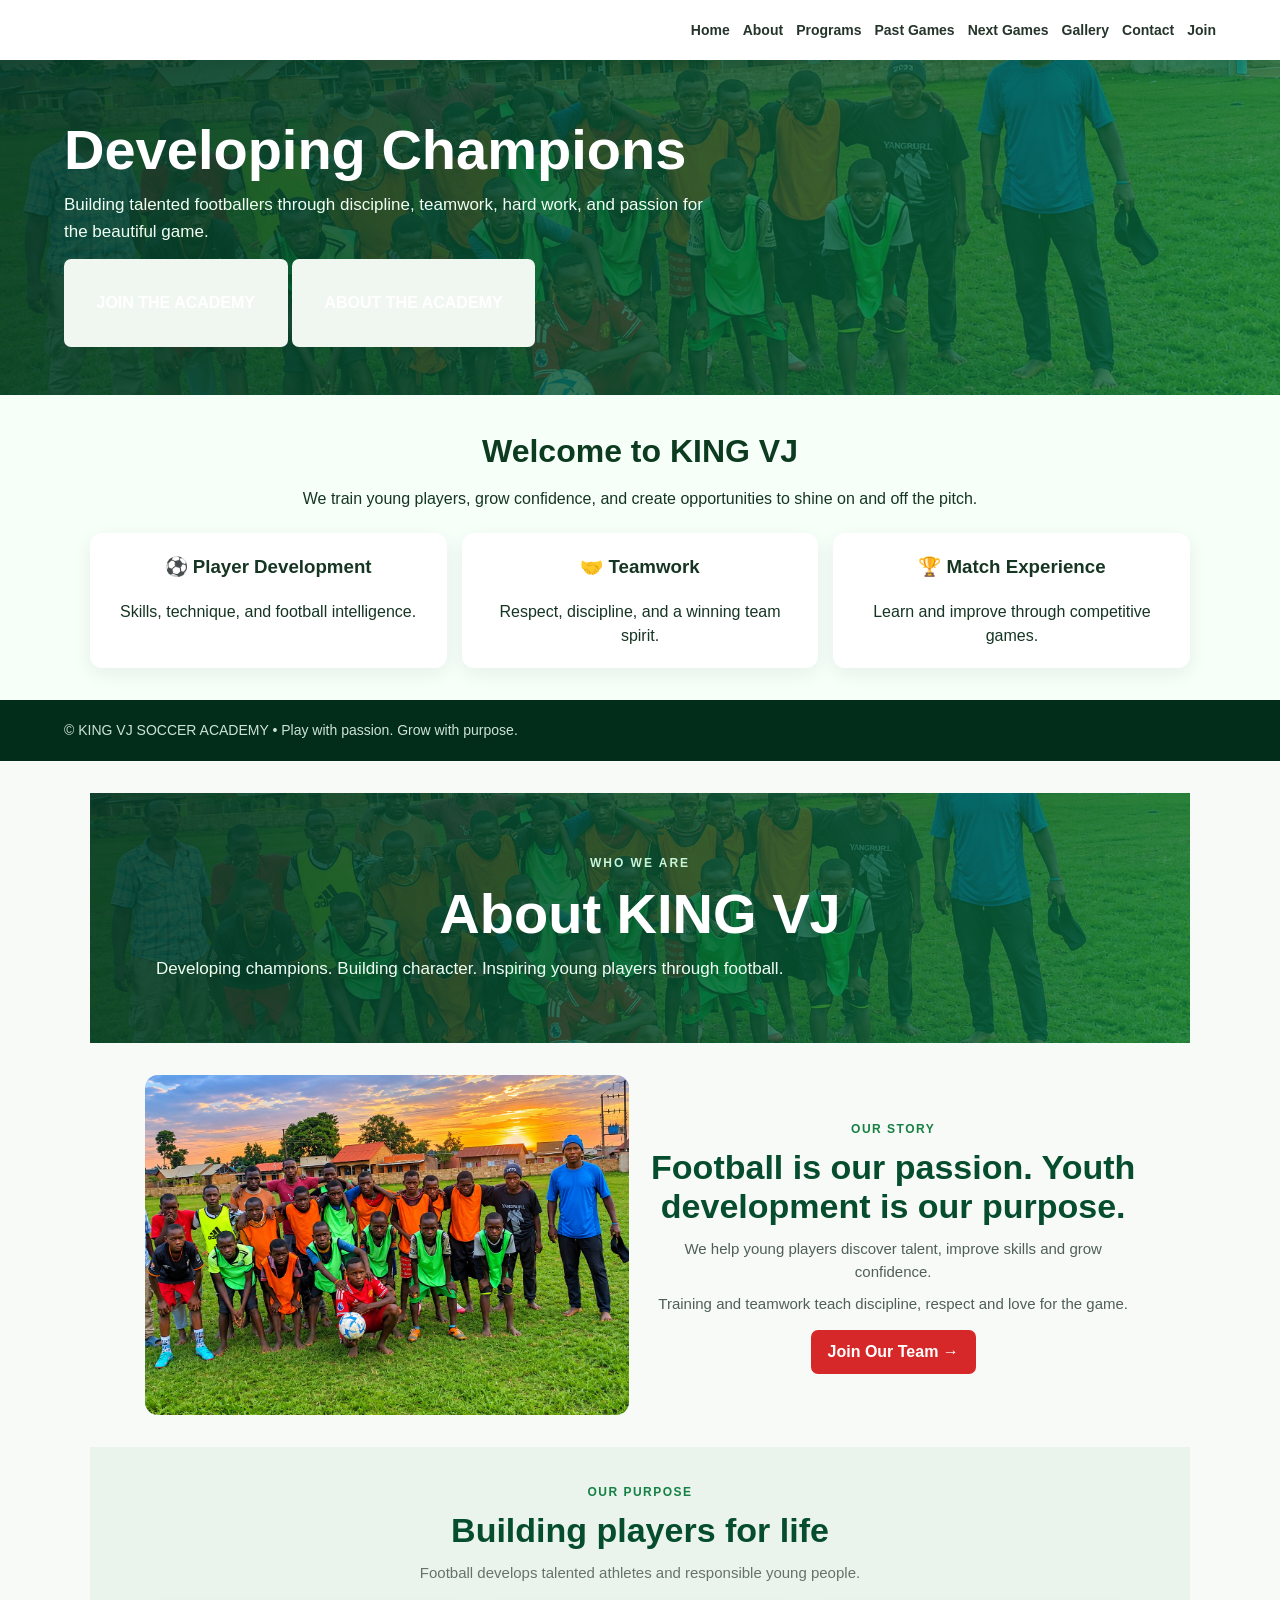
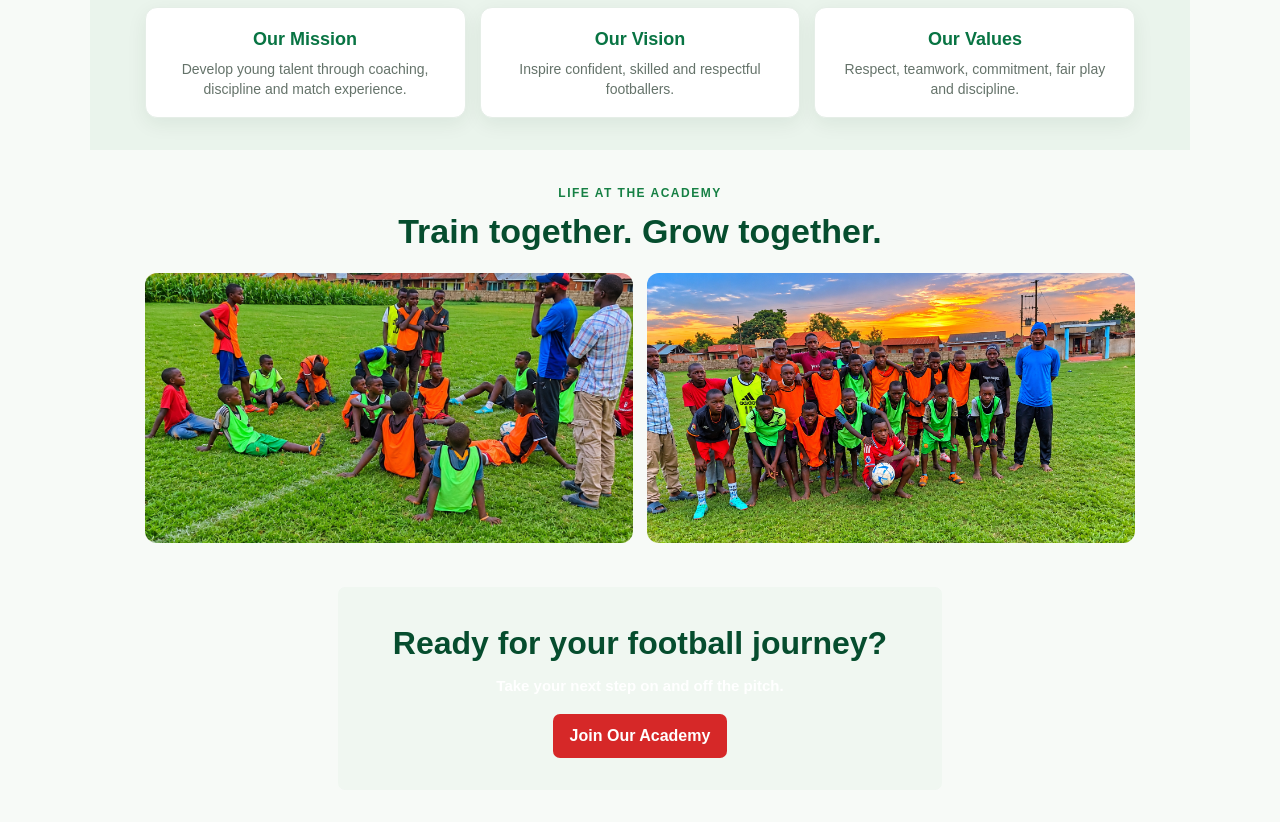
==== commit 3ea055ad: "Update index.html" ====
--- a/index.html
+++ b/index.html
@@ -91,6 +91,26 @@
 @media(prefers-reduced-motion:reduce){
  *,*::before,*::after{animation-duration:.01ms!important;animation-iteration-count:1!important}
 }
+
+/* Embedded About page styles */
+
+:root{--green:#087443;--dark:#064d2e;--red:#d62828;--cream:#f7faf7;--ink:#18231d;--muted:#65736a}
+*{box-sizing:border-box}html,body{margin:0;padding:0;width:100%;overflow-x:hidden}body{font-family:Arial,Helvetica,sans-serif;color:var(--ink);background:var(--cream);line-height:1.5}img{display:block;max-width:100%}
+header{background:#fff;box-shadow:0 3px 16px #00000012;position:sticky;top:0;z-index:5}.nav{max-width:1150px;margin:auto;padding:12px 5%;display:flex;align-items:center;justify-content:space-between;gap:12px;flex-wrap:wrap}.brand{display:flex;align-items:center;gap:10px;font-weight:800;color:var(--dark);text-decoration:none;line-height:1.15}.brand img{width:46px;height:46px;object-fit:contain}nav{display:flex;gap:8px 13px;flex-wrap:wrap}nav a{color:#26352c;text-decoration:none;font-weight:700;font-size:14px}nav a:hover,nav a.active{color:var(--red)}
+.hero{background:linear-gradient(100deg,#063d28e8,#087443b8),url('images/team.png') center/cover;color:white;padding:48px 5%;min-height:250px;display:flex;align-items:center}.hero-inner{max-width:1150px;width:100%;margin:auto}.eyebrow{color:#c8f4d9;text-transform:uppercase;letter-spacing:2px;font-size:12px;font-weight:800}.hero h1{font-size:clamp(30px,5vw,56px);line-height:1.08;margin:12px 0}.hero p{max-width:650px;font-size:clamp(15px,2vw,17px);color:#effff4}
+.wrap{max-width:1150px;margin:auto;padding:32px 5%}.intro{display:grid;grid-template-columns:minmax(0,1fr) minmax(0,1fr);gap:22px;align-items:center}.intro img{width:100%;height:clamp(220px,30vw,340px);object-fit:cover;object-position:center;border-radius:13px;background:#eaf4ec}.eyebrow-green{font-size:12px;font-weight:800;letter-spacing:1.5px;color:#168044}.intro h2,.section-head h2{font-size:clamp(24px,3.5vw,34px);line-height:1.15;color:var(--dark);margin:8px 0 12px}.intro p{font-size:15px;color:#506055;margin:0 0 10px}.btn{display:inline-block;background:var(--red);color:white;text-decoration:none;padding:10px 17px;border-radius:7px;font-weight:800;margin-top:4px}
+.mission{background:#eaf4ec}.section-head{text-align:center;margin-bottom:22px}.section-head p{max-width:650px;margin:0 auto;color:var(--muted);font-size:15px}.values{display:grid;grid-template-columns:repeat(3,minmax(0,1fr));gap:14px}.value{background:white;border-radius:12px;padding:18px;box-shadow:0 6px 20px #12331c12;border:1px solid #e5eee7}.value h3{color:var(--green);margin:0 0 6px;font-size:18px}.value p{font-size:14px;color:var(--muted);margin:0;line-height:1.45}
+.life{padding-top:30px;padding-bottom:30px}.photo-row{display:grid;grid-template-columns:repeat(2,minmax(0,1fr));gap:14px}.photo-row img{width:100%;height:clamp(180px,26vw,270px);object-fit:cover;object-position:center;border-radius:12px;background:#eaf4ec}.cta{background:#f0f7f1;text-align:center;padding:32px 5%}.cta h2{font-size:clamp(23px,3vw,32px);color:var(--dark);margin:0 0 8px}.cta p{margin:0 0 12px;font-size:15px}footer{background:#032d1b;color:#cde3d5;padding:20px 5%;display:flex;justify-content:space-between;gap:10px;flex-wrap:wrap;font-size:14px}
+/* Mobile: image on the left, text on the right—like the Next Games cards */
+@media(max-width:650px){.nav{justify-content:center}.brand{justify-content:center}nav{justify-content:center}.hero{padding:38px 5%;min-height:210px}.wrap{padding:25px 5%}.intro{grid-template-columns:38% minmax(0,1fr);gap:13px;align-items:start}.intro img{height:100%;min-height:180px;max-height:260px;object-fit:cover}.intro h2{font-size:clamp(18px,4.5vw,25px);margin:6px 0 8px}.intro p{font-size:13px;line-height:1.4;margin-bottom:7px}.intro .btn{font-size:12px;padding:8px 10px}.section-head{margin-bottom:16px}.values{grid-template-columns:1fr;gap:10px}.value{padding:14px}.life{padding-top:24px;padding-bottom:24px}.photo-row{grid-template-columns:repeat(2,minmax(0,1fr));gap:9px}.photo-row img{height:clamp(130px,34vw,210px)}.cta{padding:25px 5%}footer{display:block;text-align:center;padding:18px 5%}footer>div+div{margin-top:8px}}
+@media(max-width:390px){.intro{grid-template-columns:35% minmax(0,1fr);gap:10px}.intro img{min-height:160px}.intro h2{font-size:18px}.intro p{font-size:12.5px}.photo-row{grid-template-columns:1fr}.photo-row img{height:190px}}
+
+.embedded-about{background:#f7faf7;color:#18231d;scroll-margin-top:12px}
+.embedded-about .hero{min-height:250px;padding:48px 5%}
+.embedded-about main{display:block}
+.embedded-about footer{display:none}
+.embedded-about .wrap{max-width:1150px;margin:auto}
+
 </style>
 </head>
 <body>
@@ -113,13 +133,13 @@
 <header>
  <div class="logo">KING VJ SOCCER ACADEMY</div>
  <nav aria-label="Main navigation">
-  <a href="index.html">Home</a><a href="about.html">About</a><a href="programs.html">Programs</a><a href="past-games.html">Past Games</a><a href="next-games.html">Next Games</a><a href="gallery.html">Gallery</a><a href="contact.html">Contact</a><a href="join.html">Join</a>
+  <a href="index.html">Home</a><a href="#about-academy">About</a><a href="programs.html">Programs</a><a href="past-games.html">Past Games</a><a href="next-games.html">Next Games</a><a href="gallery.html">Gallery</a><a href="contact.html">Contact</a><a href="join.html">Join</a>
  </nav>
 </header>
 <div class="hero"><div>
  <h1>Developing Champions</h1>
  <p>Building talented footballers through discipline, teamwork, hard work, and passion for the beautiful game.</p>
- <a class="cta" href="join.html">JOIN THE ACADEMY</a>
+ <a class="cta" href="join.html">JOIN THE ACADEMY</a> <a class="cta" href="#about-academy">ABOUT THE ACADEMY</a>
 </div></div>
 <section>
  <h2>Welcome to KING VJ</h2>
@@ -131,6 +151,11 @@
  </div>
 </section>
 <footer>© KING VJ SOCCER ACADEMY • Play with passion. Grow with purpose.</footer>
+<section id="about-academy" class="embedded-about" aria-label="About KING VJ Soccer Academy"><section class="hero about-hero"><div class="hero-inner"><div class="eyebrow">Who we are</div><h1>About KING VJ</h1><p>Developing champions. Building character. Inspiring young players through football.</p></div></section>
+<main><section class="wrap intro"><img src="images/team.png" alt="King VJ Soccer Academy team"><div><span class="eyebrow-green">OUR STORY</span><h2>Football is our passion. Youth development is our purpose.</h2><p>We help young players discover talent, improve skills and grow confidence.</p><p>Training and teamwork teach discipline, respect and love for the game.</p><a class="btn" href="join.html">Join Our Team →</a></div></section>
+<section class="mission wrap"><div class="section-head"><span class="eyebrow-green">OUR PURPOSE</span><h2>Building players for life</h2><p>Football develops talented athletes and responsible young people.</p></div><div class="values"><article class="value"><h3>Our Mission</h3><p>Develop young talent through coaching, discipline and match experience.</p></article><article class="value"><h3>Our Vision</h3><p>Inspire confident, skilled and respectful footballers.</p></article><article class="value"><h3>Our Values</h3><p>Respect, teamwork, commitment, fair play and discipline.</p></article></div></section>
+<section class="wrap life"><div class="section-head"><span class="eyebrow-green">LIFE AT THE ACADEMY</span><h2>Train together. Grow together.</h2></div><div class="photo-row"><img src="images/training.png" alt="Young players at football training"><img src="images/players.png" alt="Academy players on the pitch"></div></section>
+<section class="cta"><h2>Ready for your football journey?</h2><p>Take your next step on and off the pitch.</p><a class="btn" href="join.html">Join Our Academy</a></section></main></section>
 </div>
 <script>
 /* Remove splash after 5 seconds; homepage remains responsive underneath. */
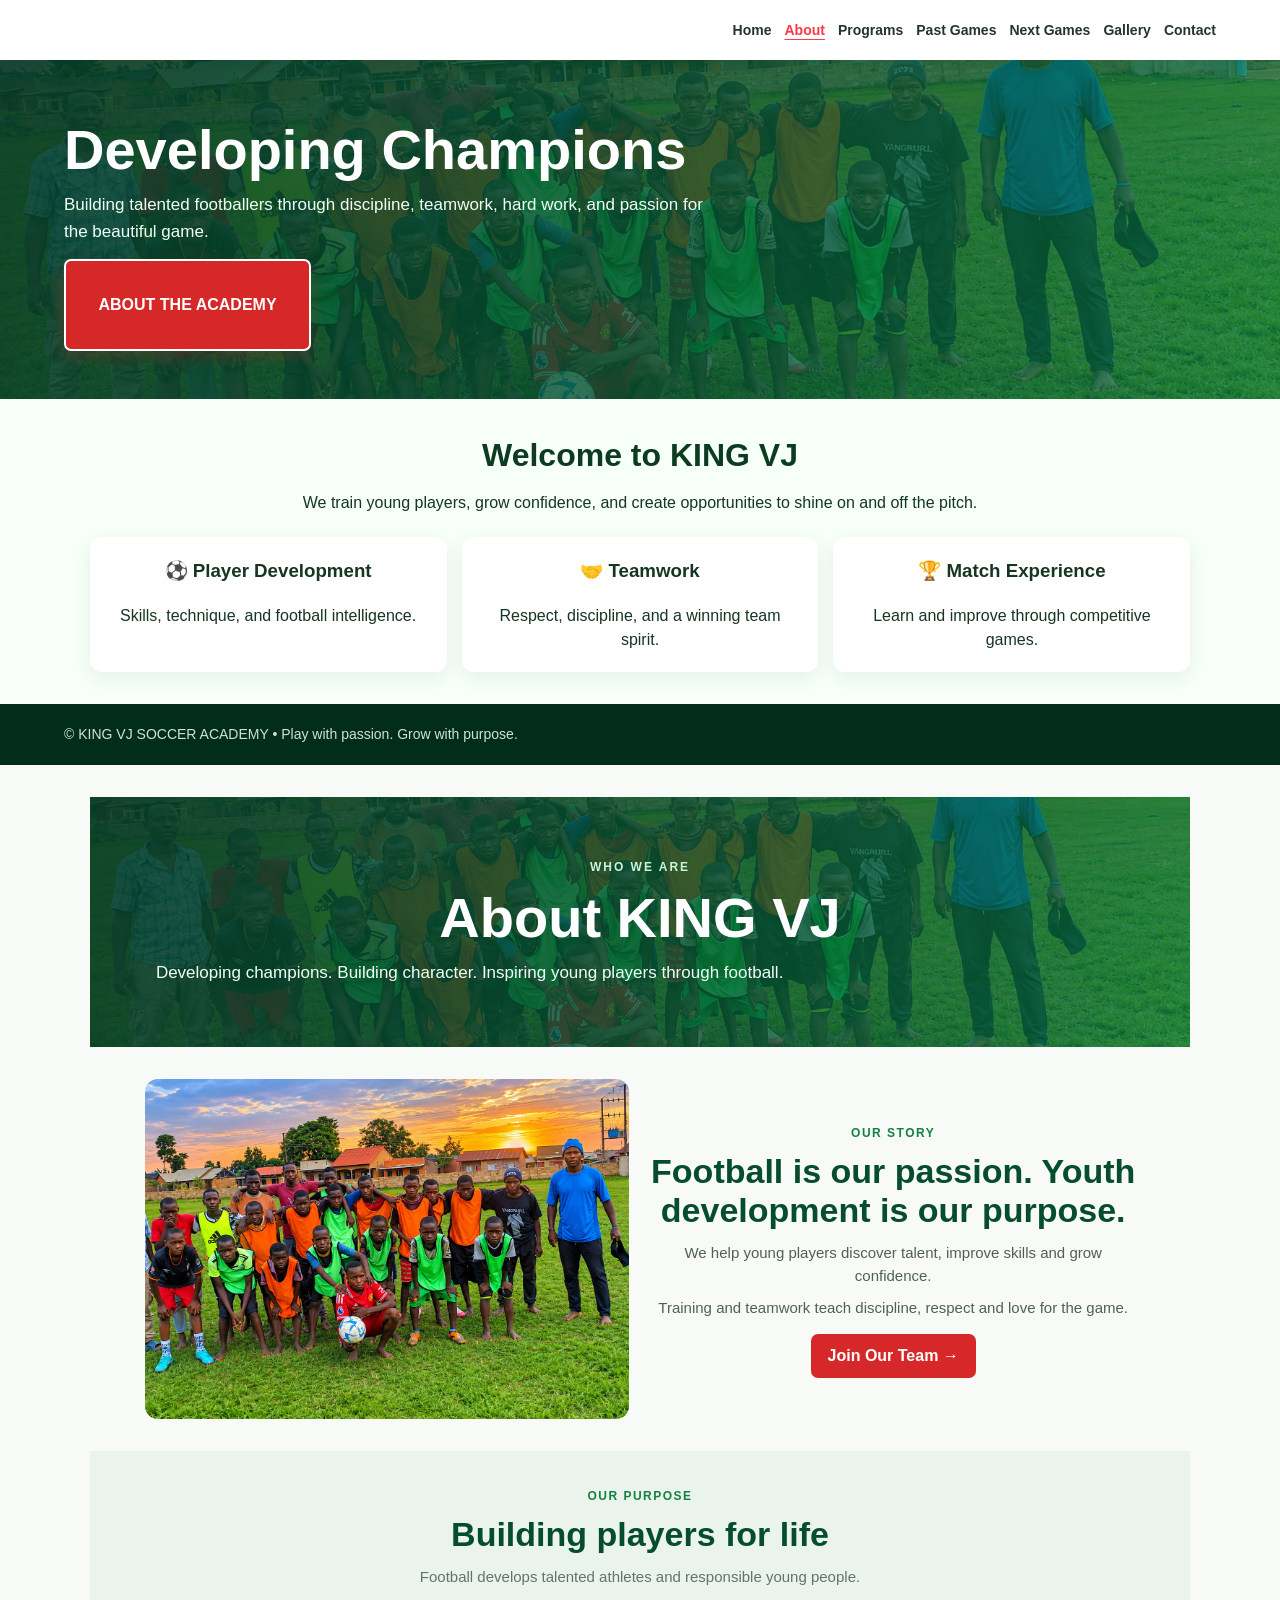
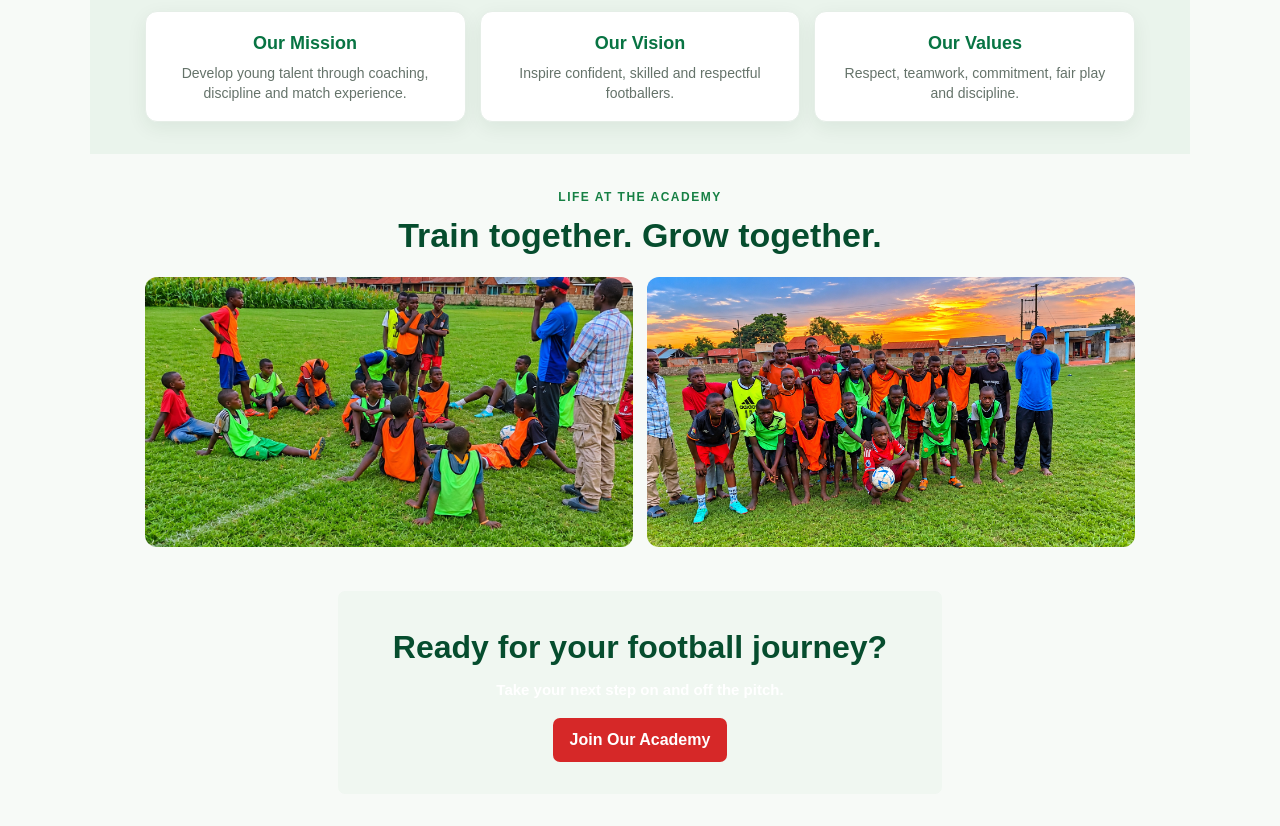
==== commit f835ed84: "Update index.html" ====
--- a/index.html
+++ b/index.html
@@ -111,6 +111,13 @@
 .embedded-about footer{display:none}
 .embedded-about .wrap{max-width:1150px;margin:auto}
 
+
+/* Highlight About in red */
+#home nav a.about-nav-red{color:#ff3946!important;font-weight:900;text-decoration:underline;text-underline-offset:4px}
+#home nav a.about-nav-red:hover{color:#ff7b84!important}
+#home .cta.about-red{background:#d62828;border:2px solid #fff;box-shadow:0 5px 15px #d6282840}
+#home .cta.about-red:hover{background:#a91520}
+
 </style>
 </head>
 <body>
@@ -133,13 +140,13 @@
 <header>
  <div class="logo">KING VJ SOCCER ACADEMY</div>
  <nav aria-label="Main navigation">
-  <a href="index.html">Home</a><a href="#about-academy">About</a><a href="programs.html">Programs</a><a href="past-games.html">Past Games</a><a href="next-games.html">Next Games</a><a href="gallery.html">Gallery</a><a href="contact.html">Contact</a><a href="join.html">Join</a>
+  <a href="index.html">Home</a><a class="about-nav-red" href="#about-academy">About</a><a href="programs.html">Programs</a><a href="past-games.html">Past Games</a><a href="next-games.html">Next Games</a><a href="gallery.html">Gallery</a><a href="contact.html">Contact</a>
  </nav>
 </header>
 <div class="hero"><div>
  <h1>Developing Champions</h1>
  <p>Building talented footballers through discipline, teamwork, hard work, and passion for the beautiful game.</p>
- <a class="cta" href="join.html">JOIN THE ACADEMY</a> <a class="cta" href="#about-academy">ABOUT THE ACADEMY</a>
+ <a class="cta about-red" href="#about-academy">ABOUT THE ACADEMY</a>
 </div></div>
 <section>
  <h2>Welcome to KING VJ</h2>
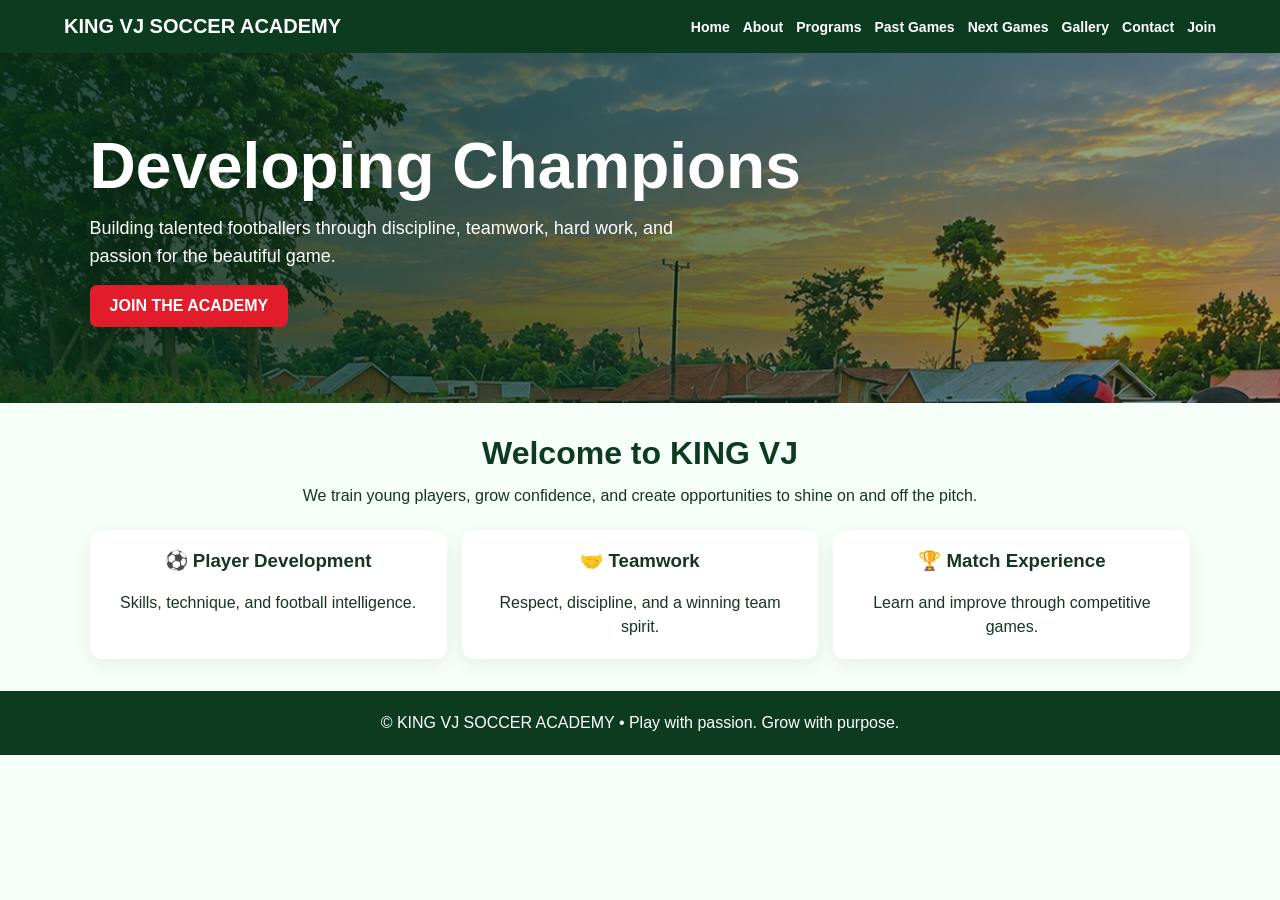
==== commit e0744231: "Update index.html" ====
--- a/index.html
+++ b/index.html
@@ -91,33 +91,6 @@
 @media(prefers-reduced-motion:reduce){
  *,*::before,*::after{animation-duration:.01ms!important;animation-iteration-count:1!important}
 }
-
-/* Embedded About page styles */
-
-:root{--green:#087443;--dark:#064d2e;--red:#d62828;--cream:#f7faf7;--ink:#18231d;--muted:#65736a}
-*{box-sizing:border-box}html,body{margin:0;padding:0;width:100%;overflow-x:hidden}body{font-family:Arial,Helvetica,sans-serif;color:var(--ink);background:var(--cream);line-height:1.5}img{display:block;max-width:100%}
-header{background:#fff;box-shadow:0 3px 16px #00000012;position:sticky;top:0;z-index:5}.nav{max-width:1150px;margin:auto;padding:12px 5%;display:flex;align-items:center;justify-content:space-between;gap:12px;flex-wrap:wrap}.brand{display:flex;align-items:center;gap:10px;font-weight:800;color:var(--dark);text-decoration:none;line-height:1.15}.brand img{width:46px;height:46px;object-fit:contain}nav{display:flex;gap:8px 13px;flex-wrap:wrap}nav a{color:#26352c;text-decoration:none;font-weight:700;font-size:14px}nav a:hover,nav a.active{color:var(--red)}
-.hero{background:linear-gradient(100deg,#063d28e8,#087443b8),url('images/team.png') center/cover;color:white;padding:48px 5%;min-height:250px;display:flex;align-items:center}.hero-inner{max-width:1150px;width:100%;margin:auto}.eyebrow{color:#c8f4d9;text-transform:uppercase;letter-spacing:2px;font-size:12px;font-weight:800}.hero h1{font-size:clamp(30px,5vw,56px);line-height:1.08;margin:12px 0}.hero p{max-width:650px;font-size:clamp(15px,2vw,17px);color:#effff4}
-.wrap{max-width:1150px;margin:auto;padding:32px 5%}.intro{display:grid;grid-template-columns:minmax(0,1fr) minmax(0,1fr);gap:22px;align-items:center}.intro img{width:100%;height:clamp(220px,30vw,340px);object-fit:cover;object-position:center;border-radius:13px;background:#eaf4ec}.eyebrow-green{font-size:12px;font-weight:800;letter-spacing:1.5px;color:#168044}.intro h2,.section-head h2{font-size:clamp(24px,3.5vw,34px);line-height:1.15;color:var(--dark);margin:8px 0 12px}.intro p{font-size:15px;color:#506055;margin:0 0 10px}.btn{display:inline-block;background:var(--red);color:white;text-decoration:none;padding:10px 17px;border-radius:7px;font-weight:800;margin-top:4px}
-.mission{background:#eaf4ec}.section-head{text-align:center;margin-bottom:22px}.section-head p{max-width:650px;margin:0 auto;color:var(--muted);font-size:15px}.values{display:grid;grid-template-columns:repeat(3,minmax(0,1fr));gap:14px}.value{background:white;border-radius:12px;padding:18px;box-shadow:0 6px 20px #12331c12;border:1px solid #e5eee7}.value h3{color:var(--green);margin:0 0 6px;font-size:18px}.value p{font-size:14px;color:var(--muted);margin:0;line-height:1.45}
-.life{padding-top:30px;padding-bottom:30px}.photo-row{display:grid;grid-template-columns:repeat(2,minmax(0,1fr));gap:14px}.photo-row img{width:100%;height:clamp(180px,26vw,270px);object-fit:cover;object-position:center;border-radius:12px;background:#eaf4ec}.cta{background:#f0f7f1;text-align:center;padding:32px 5%}.cta h2{font-size:clamp(23px,3vw,32px);color:var(--dark);margin:0 0 8px}.cta p{margin:0 0 12px;font-size:15px}footer{background:#032d1b;color:#cde3d5;padding:20px 5%;display:flex;justify-content:space-between;gap:10px;flex-wrap:wrap;font-size:14px}
-/* Mobile: image on the left, text on the right—like the Next Games cards */
-@media(max-width:650px){.nav{justify-content:center}.brand{justify-content:center}nav{justify-content:center}.hero{padding:38px 5%;min-height:210px}.wrap{padding:25px 5%}.intro{grid-template-columns:38% minmax(0,1fr);gap:13px;align-items:start}.intro img{height:100%;min-height:180px;max-height:260px;object-fit:cover}.intro h2{font-size:clamp(18px,4.5vw,25px);margin:6px 0 8px}.intro p{font-size:13px;line-height:1.4;margin-bottom:7px}.intro .btn{font-size:12px;padding:8px 10px}.section-head{margin-bottom:16px}.values{grid-template-columns:1fr;gap:10px}.value{padding:14px}.life{padding-top:24px;padding-bottom:24px}.photo-row{grid-template-columns:repeat(2,minmax(0,1fr));gap:9px}.photo-row img{height:clamp(130px,34vw,210px)}.cta{padding:25px 5%}footer{display:block;text-align:center;padding:18px 5%}footer>div+div{margin-top:8px}}
-@media(max-width:390px){.intro{grid-template-columns:35% minmax(0,1fr);gap:10px}.intro img{min-height:160px}.intro h2{font-size:18px}.intro p{font-size:12.5px}.photo-row{grid-template-columns:1fr}.photo-row img{height:190px}}
-
-.embedded-about{background:#f7faf7;color:#18231d;scroll-margin-top:12px}
-.embedded-about .hero{min-height:250px;padding:48px 5%}
-.embedded-about main{display:block}
-.embedded-about footer{display:none}
-.embedded-about .wrap{max-width:1150px;margin:auto}
-
-
-/* Highlight About in red */
-#home nav a.about-nav-red{color:#ff3946!important;font-weight:900;text-decoration:underline;text-underline-offset:4px}
-#home nav a.about-nav-red:hover{color:#ff7b84!important}
-#home .cta.about-red{background:#d62828;border:2px solid #fff;box-shadow:0 5px 15px #d6282840}
-#home .cta.about-red:hover{background:#a91520}
-
 </style>
 </head>
 <body>
@@ -140,13 +113,13 @@
 <header>
  <div class="logo">KING VJ SOCCER ACADEMY</div>
  <nav aria-label="Main navigation">
-  <a href="index.html">Home</a><a class="about-nav-red" href="#about-academy">About</a><a href="programs.html">Programs</a><a href="past-games.html">Past Games</a><a href="next-games.html">Next Games</a><a href="gallery.html">Gallery</a><a href="contact.html">Contact</a>
+  <a href="index.html">Home</a><a href="about.html">About</a><a href="programs.html">Programs</a><a href="past-games.html">Past Games</a><a href="next-games.html">Next Games</a><a href="gallery.html">Gallery</a><a href="contact.html">Contact</a><a href="join.html">Join</a>
  </nav>
 </header>
 <div class="hero"><div>
  <h1>Developing Champions</h1>
  <p>Building talented footballers through discipline, teamwork, hard work, and passion for the beautiful game.</p>
- <a class="cta about-red" href="#about-academy">ABOUT THE ACADEMY</a>
+ <a class="cta" href="join.html">JOIN THE ACADEMY</a>
 </div></div>
 <section>
  <h2>Welcome to KING VJ</h2>
@@ -158,11 +131,6 @@
  </div>
 </section>
 <footer>© KING VJ SOCCER ACADEMY • Play with passion. Grow with purpose.</footer>
-<section id="about-academy" class="embedded-about" aria-label="About KING VJ Soccer Academy"><section class="hero about-hero"><div class="hero-inner"><div class="eyebrow">Who we are</div><h1>About KING VJ</h1><p>Developing champions. Building character. Inspiring young players through football.</p></div></section>
-<main><section class="wrap intro"><img src="images/team.png" alt="King VJ Soccer Academy team"><div><span class="eyebrow-green">OUR STORY</span><h2>Football is our passion. Youth development is our purpose.</h2><p>We help young players discover talent, improve skills and grow confidence.</p><p>Training and teamwork teach discipline, respect and love for the game.</p><a class="btn" href="join.html">Join Our Team →</a></div></section>
-<section class="mission wrap"><div class="section-head"><span class="eyebrow-green">OUR PURPOSE</span><h2>Building players for life</h2><p>Football develops talented athletes and responsible young people.</p></div><div class="values"><article class="value"><h3>Our Mission</h3><p>Develop young talent through coaching, discipline and match experience.</p></article><article class="value"><h3>Our Vision</h3><p>Inspire confident, skilled and respectful footballers.</p></article><article class="value"><h3>Our Values</h3><p>Respect, teamwork, commitment, fair play and discipline.</p></article></div></section>
-<section class="wrap life"><div class="section-head"><span class="eyebrow-green">LIFE AT THE ACADEMY</span><h2>Train together. Grow together.</h2></div><div class="photo-row"><img src="images/training.png" alt="Young players at football training"><img src="images/players.png" alt="Academy players on the pitch"></div></section>
-<section class="cta"><h2>Ready for your football journey?</h2><p>Take your next step on and off the pitch.</p><a class="btn" href="join.html">Join Our Academy</a></section></main></section>
 </div>
 <script>
 /* Remove splash after 5 seconds; homepage remains responsive underneath. */
